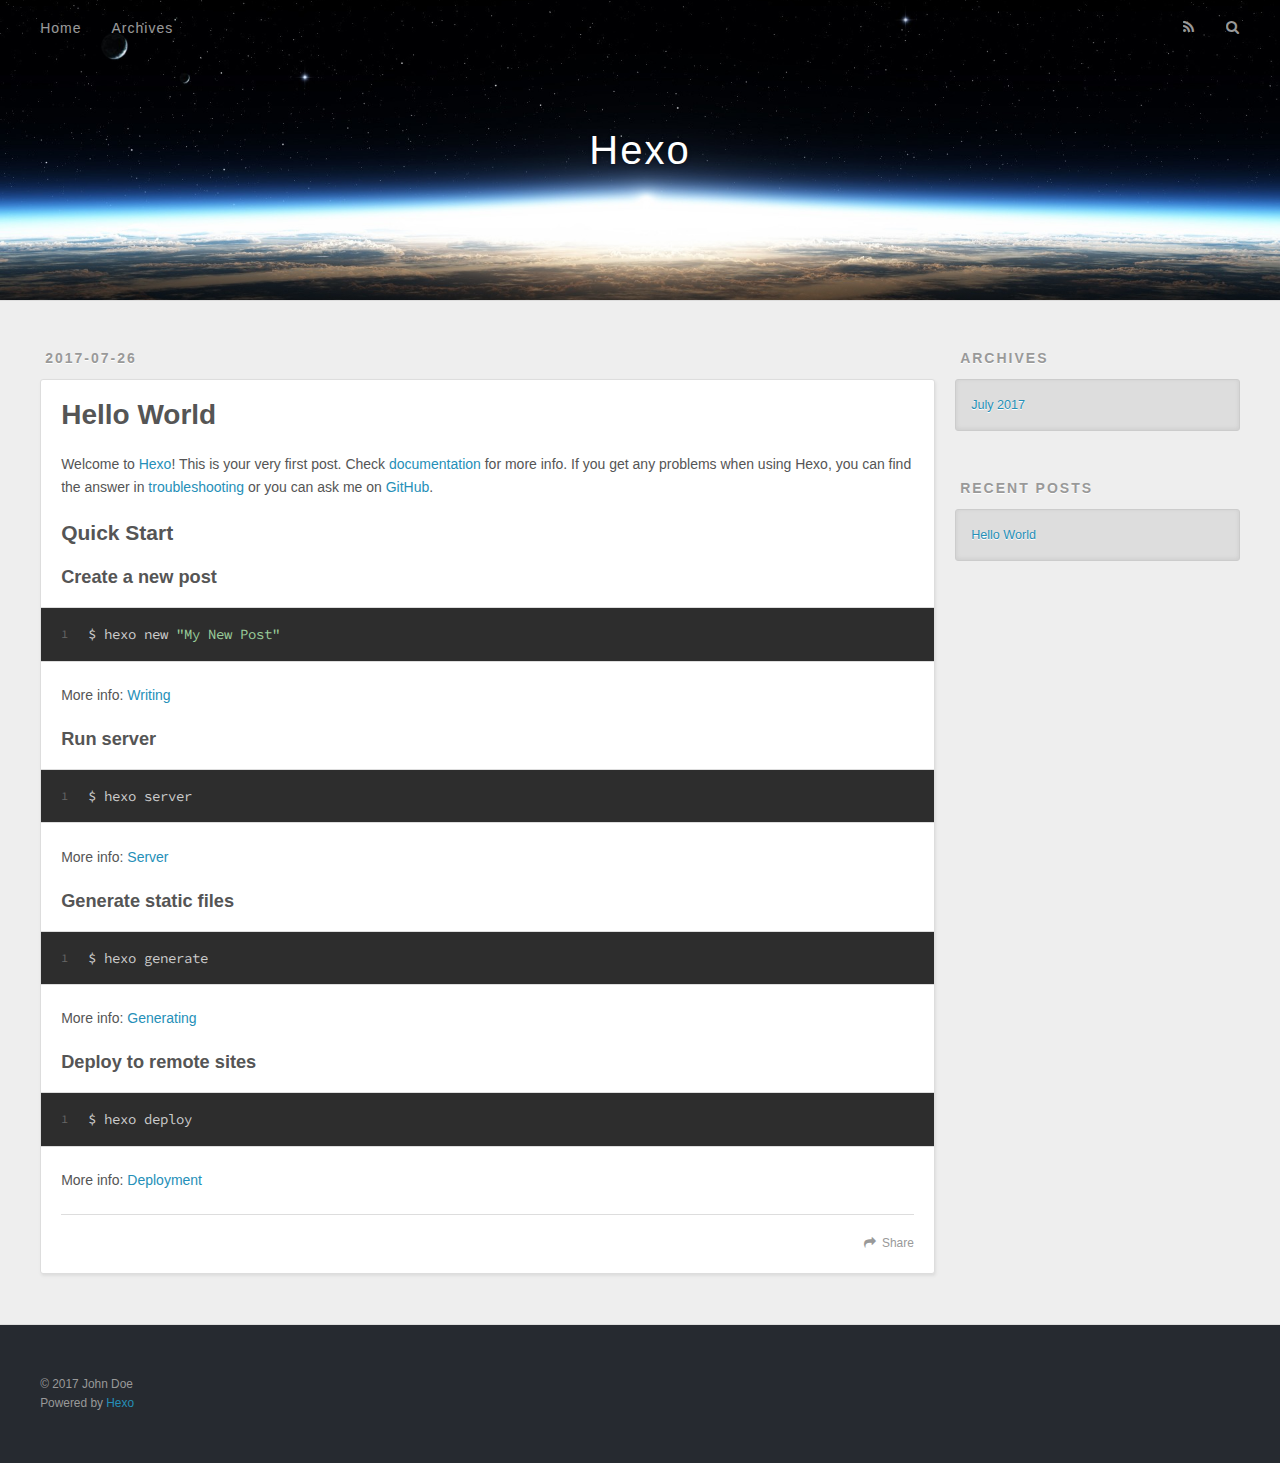
==== index.html @ 29cfa48d "Site updated: 2017-07-26 14:44:49" ====
<!DOCTYPE html>
<html>
<head>
  <meta charset="utf-8">
  
  <title>Hexo</title>
  <meta name="viewport" content="width=device-width, initial-scale=1, maximum-scale=1">
  <meta property="og:type" content="website">
<meta property="og:title" content="Hexo">
<meta property="og:url" content="http://yoursite.com/index.html">
<meta property="og:site_name" content="Hexo">
<meta name="twitter:card" content="summary">
<meta name="twitter:title" content="Hexo">
  
    <link rel="alternate" href="/atom.xml" title="Hexo" type="application/atom+xml">
  
  
    <link rel="icon" href="/favicon.png">
  
  
    <link href="//fonts.googleapis.com/css?family=Source+Code+Pro" rel="stylesheet" type="text/css">
  
  <link rel="stylesheet" href="/css/style.css">
  

</head>

<body>
  <div id="container">
    <div id="wrap">
      <header id="header">
  <div id="banner"></div>
  <div id="header-outer" class="outer">
    <div id="header-title" class="inner">
      <h1 id="logo-wrap">
        <a href="/" id="logo">Hexo</a>
      </h1>
      
    </div>
    <div id="header-inner" class="inner">
      <nav id="main-nav">
        <a id="main-nav-toggle" class="nav-icon"></a>
        
          <a class="main-nav-link" href="/">Home</a>
        
          <a class="main-nav-link" href="/archives">Archives</a>
        
      </nav>
      <nav id="sub-nav">
        
          <a id="nav-rss-link" class="nav-icon" href="/atom.xml" title="RSS Feed"></a>
        
        <a id="nav-search-btn" class="nav-icon" title="Search"></a>
      </nav>
      <div id="search-form-wrap">
        <form action="//google.com/search" method="get" accept-charset="UTF-8" class="search-form"><input type="search" name="q" class="search-form-input" placeholder="Search"><button type="submit" class="search-form-submit">&#xF002;</button><input type="hidden" name="sitesearch" value="http://yoursite.com"></form>
      </div>
    </div>
  </div>
</header>
      <div class="outer">
        <section id="main">
  
    <article id="post-hello-world" class="article article-type-post" itemscope itemprop="blogPost">
  <div class="article-meta">
    <a href="/2017/07/26/hello-world/" class="article-date">
  <time datetime="2017-07-26T06:33:35.000Z" itemprop="datePublished">2017-07-26</time>
</a>
    
  </div>
  <div class="article-inner">
    
    
      <header class="article-header">
        
  
    <h1 itemprop="name">
      <a class="article-title" href="/2017/07/26/hello-world/">Hello World</a>
    </h1>
  

      </header>
    
    <div class="article-entry" itemprop="articleBody">
      
        <p>Welcome to <a href="https://hexo.io/" target="_blank" rel="external">Hexo</a>! This is your very first post. Check <a href="https://hexo.io/docs/" target="_blank" rel="external">documentation</a> for more info. If you get any problems when using Hexo, you can find the answer in <a href="https://hexo.io/docs/troubleshooting.html" target="_blank" rel="external">troubleshooting</a> or you can ask me on <a href="https://github.com/hexojs/hexo/issues" target="_blank" rel="external">GitHub</a>.</p>
<h2 id="Quick-Start"><a href="#Quick-Start" class="headerlink" title="Quick Start"></a>Quick Start</h2><h3 id="Create-a-new-post"><a href="#Create-a-new-post" class="headerlink" title="Create a new post"></a>Create a new post</h3><figure class="highlight bash"><table><tr><td class="gutter"><pre><div class="line">1</div></pre></td><td class="code"><pre><div class="line">$ hexo new <span class="string">"My New Post"</span></div></pre></td></tr></table></figure>
<p>More info: <a href="https://hexo.io/docs/writing.html" target="_blank" rel="external">Writing</a></p>
<h3 id="Run-server"><a href="#Run-server" class="headerlink" title="Run server"></a>Run server</h3><figure class="highlight bash"><table><tr><td class="gutter"><pre><div class="line">1</div></pre></td><td class="code"><pre><div class="line">$ hexo server</div></pre></td></tr></table></figure>
<p>More info: <a href="https://hexo.io/docs/server.html" target="_blank" rel="external">Server</a></p>
<h3 id="Generate-static-files"><a href="#Generate-static-files" class="headerlink" title="Generate static files"></a>Generate static files</h3><figure class="highlight bash"><table><tr><td class="gutter"><pre><div class="line">1</div></pre></td><td class="code"><pre><div class="line">$ hexo generate</div></pre></td></tr></table></figure>
<p>More info: <a href="https://hexo.io/docs/generating.html" target="_blank" rel="external">Generating</a></p>
<h3 id="Deploy-to-remote-sites"><a href="#Deploy-to-remote-sites" class="headerlink" title="Deploy to remote sites"></a>Deploy to remote sites</h3><figure class="highlight bash"><table><tr><td class="gutter"><pre><div class="line">1</div></pre></td><td class="code"><pre><div class="line">$ hexo deploy</div></pre></td></tr></table></figure>
<p>More info: <a href="https://hexo.io/docs/deployment.html" target="_blank" rel="external">Deployment</a></p>

      
    </div>
    <footer class="article-footer">
      <a data-url="http://yoursite.com/2017/07/26/hello-world/" data-id="cj5kmz0tf00008mxcu1rfjoma" class="article-share-link">Share</a>
      
      
    </footer>
  </div>
  
</article>


  

</section>
        
          <aside id="sidebar">
  
    

  
    

  
    
  
    
  <div class="widget-wrap">
    <h3 class="widget-title">Archives</h3>
    <div class="widget">
      <ul class="archive-list"><li class="archive-list-item"><a class="archive-list-link" href="/archives/2017/07/">July 2017</a></li></ul>
    </div>
  </div>


  
    
  <div class="widget-wrap">
    <h3 class="widget-title">Recent Posts</h3>
    <div class="widget">
      <ul>
        
          <li>
            <a href="/2017/07/26/hello-world/">Hello World</a>
          </li>
        
      </ul>
    </div>
  </div>

  
</aside>
        
      </div>
      <footer id="footer">
  
  <div class="outer">
    <div id="footer-info" class="inner">
      &copy; 2017 John Doe<br>
      Powered by <a href="http://hexo.io/" target="_blank">Hexo</a>
    </div>
  </div>
</footer>
    </div>
    <nav id="mobile-nav">
  
    <a href="/" class="mobile-nav-link">Home</a>
  
    <a href="/archives" class="mobile-nav-link">Archives</a>
  
</nav>
    

<script src="//ajax.googleapis.com/ajax/libs/jquery/2.0.3/jquery.min.js"></script>


  <link rel="stylesheet" href="/fancybox/jquery.fancybox.css">
  <script src="/fancybox/jquery.fancybox.pack.js"></script>


<script src="/js/script.js"></script>

  </div>
</body>
</html>
---- css/style.css ----
body {
  width: 100%;
}
body:before,
body:after {
  content: "";
  display: table;
}
body:after {
  clear: both;
}
html,
body,
div,
span,
applet,
object,
iframe,
h1,
h2,
h3,
h4,
h5,
h6,
p,
blockquote,
pre,
a,
abbr,
acronym,
address,
big,
cite,
code,
del,
dfn,
em,
img,
ins,
kbd,
q,
s,
samp,
small,
strike,
strong,
sub,
sup,
tt,
var,
dl,
dt,
dd,
ol,
ul,
li,
fieldset,
form,
label,
legend,
table,
caption,
tbody,
tfoot,
thead,
tr,
th,
td {
  margin: 0;
  padding: 0;
  border: 0;
  outline: 0;
  font-weight: inherit;
  font-style: inherit;
  font-family: inherit;
  font-size: 100%;
  vertical-align: baseline;
}
body {
  line-height: 1;
  color: #000;
  background: #fff;
}
ol,
ul {
  list-style: none;
}
table {
  border-collapse: separate;
  border-spacing: 0;
  vertical-align: middle;
}
caption,
th,
td {
  text-align: left;
  font-weight: normal;
  vertical-align: middle;
}
a img {
  border: none;
}
input,
button {
  margin: 0;
  padding: 0;
}
input::-moz-focus-inner,
button::-moz-focus-inner {
  border: 0;
  padding: 0;
}
@font-face {
  font-family: FontAwesome;
  font-style: normal;
  font-weight: normal;
  src: url("fonts/fontawesome-webfont.eot?v=#4.0.3");
  src: url("fonts/fontawesome-webfont.eot?#iefix&v=#4.0.3") format("embedded-opentype"), url("fonts/fontawesome-webfont.woff?v=#4.0.3") format("woff"), url("fonts/fontawesome-webfont.ttf?v=#4.0.3") format("truetype"), url("fonts/fontawesome-webfont.svg#fontawesomeregular?v=#4.0.3") format("svg");
}
html,
body,
#container {
  height: 100%;
}
body {
  background: #eee;
  font: 14px "Helvetica Neue", Helvetica, Arial, sans-serif;
  -webkit-text-size-adjust: 100%;
}
.outer {
  max-width: 1220px;
  margin: 0 auto;
  padding: 0 20px;
}
.outer:before,
.outer:after {
  content: "";
  display: table;
}
.outer:after {
  clear: both;
}
.inner {
  display: inline;
  float: left;
  width: 98.33333333333333%;
  margin: 0 0.833333333333333%;
}
.left,
.alignleft {
  float: left;
}
.right,
.alignright {
  float: right;
}
.clear {
  clear: both;
}
#container {
  position: relative;
}
.mobile-nav-on {
  overflow: hidden;
}
#wrap {
  height: 100%;
  width: 100%;
  position: absolute;
  top: 0;
  left: 0;
  -webkit-transition: 0.2s ease-out;
  -moz-transition: 0.2s ease-out;
  -ms-transition: 0.2s ease-out;
  transition: 0.2s ease-out;
  z-index: 1;
  background: #eee;
}
.mobile-nav-on #wrap {
  left: 280px;
}
@media screen and (min-width: 768px) {
  #main {
    display: inline;
    float: left;
    width: 73.33333333333333%;
    margin: 0 0.833333333333333%;
  }
}
.article-date,
.article-category-link,
.archive-year,
.widget-title {
  text-decoration: none;
  text-transform: uppercase;
  letter-spacing: 2px;
  color: #999;
  margin-bottom: 1em;
  margin-left: 5px;
  line-height: 1em;
  text-shadow: 0 1px #fff;
  font-weight: bold;
}
.article-inner,
.archive-article-inner {
  background: #fff;
  -webkit-box-shadow: 1px 2px 3px #ddd;
  box-shadow: 1px 2px 3px #ddd;
  border: 1px solid #ddd;
  border-radius: 3px;
}
.article-entry h1,
.widget h1 {
  font-size: 2em;
}
.article-entry h2,
.widget h2 {
  font-size: 1.5em;
}
.article-entry h3,
.widget h3 {
  font-size: 1.3em;
}
.article-entry h4,
.widget h4 {
  font-size: 1.2em;
}
.article-entry h5,
.widget h5 {
  font-size: 1em;
}
.article-entry h6,
.widget h6 {
  font-size: 1em;
  color: #999;
}
.article-entry hr,
.widget hr {
  border: 1px dashed #ddd;
}
.article-entry strong,
.widget strong {
  font-weight: bold;
}
.article-entry em,
.widget em,
.article-entry cite,
.widget cite {
  font-style: italic;
}
.article-entry sup,
.widget sup,
.article-entry sub,
.widget sub {
  font-size: 0.75em;
  line-height: 0;
  position: relative;
  vertical-align: baseline;
}
.article-entry sup,
.widget sup {
  top: -0.5em;
}
.article-entry sub,
.widget sub {
  bottom: -0.2em;
}
.article-entry small,
.widget small {
  font-size: 0.85em;
}
.article-entry acronym,
.widget acronym,
.article-entry abbr,
.widget abbr {
  border-bottom: 1px dotted;
}
.article-entry ul,
.widget ul,
.article-entry ol,
.widget ol,
.article-entry dl,
.widget dl {
  margin: 0 20px;
  line-height: 1.6em;
}
.article-entry ul ul,
.widget ul ul,
.article-entry ol ul,
.widget ol ul,
.article-entry ul ol,
.widget ul ol,
.article-entry ol ol,
.widget ol ol {
  margin-top: 0;
  margin-bottom: 0;
}
.article-entry ul,
.widget ul {
  list-style: disc;
}
.article-entry ol,
.widget ol {
  list-style: decimal;
}
.article-entry dt,
.widget dt {
  font-weight: bold;
}
#header {
  height: 300px;
  position: relative;
  border-bottom: 1px solid #ddd;
}
#header:before,
#header:after {
  content: "";
  position: absolute;
  left: 0;
  right: 0;
  height: 40px;
}
#header:before {
  top: 0;
  background: -webkit-linear-gradient(rgba(0,0,0,0.2), transparent);
  background: -moz-linear-gradient(rgba(0,0,0,0.2), transparent);
  background: -ms-linear-gradient(rgba(0,0,0,0.2), transparent);
  background: linear-gradient(rgba(0,0,0,0.2), transparent);
}
#header:after {
  bottom: 0;
  background: -webkit-linear-gradient(transparent, rgba(0,0,0,0.2));
  background: -moz-linear-gradient(transparent, rgba(0,0,0,0.2));
  background: -ms-linear-gradient(transparent, rgba(0,0,0,0.2));
  background: linear-gradient(transparent, rgba(0,0,0,0.2));
}
#header-outer {
  height: 100%;
  position: relative;
}
#header-inner {
  position: relative;
  overflow: hidden;
}
#banner {
  position: absolute;
  top: 0;
  left: 0;
  width: 100%;
  height: 100%;
  background: url("images/banner.jpg") center #000;
  -webkit-background-size: cover;
  -moz-background-size: cover;
  background-size: cover;
  z-index: -1;
}
#header-title {
  text-align: center;
  height: 40px;
  position: absolute;
  top: 50%;
  left: 0;
  margin-top: -20px;
}
#logo,
#subtitle {
  text-decoration: none;
  color: #fff;
  font-weight: 300;
  text-shadow: 0 1px 4px rgba(0,0,0,0.3);
}
#logo {
  font-size: 40px;
  line-height: 40px;
  letter-spacing: 2px;
}
#subtitle {
  font-size: 16px;
  line-height: 16px;
  letter-spacing: 1px;
}
#subtitle-wrap {
  margin-top: 16px;
}
#main-nav {
  float: left;
  margin-left: -15px;
}
.nav-icon,
.main-nav-link {
  float: left;
  color: #fff;
  opacity: 0.6;
  text-decoration: none;
  text-shadow: 0 1px rgba(0,0,0,0.2);
  -webkit-transition: opacity 0.2s;
  -moz-transition: opacity 0.2s;
  -ms-transition: opacity 0.2s;
  transition: opacity 0.2s;
  display: block;
  padding: 20px 15px;
}
.nav-icon:hover,
.main-nav-link:hover {
  opacity: 1;
}
.nav-icon {
  font-family: FontAwesome;
  text-align: center;
  font-size: 14px;
  width: 14px;
  height: 14px;
  padding: 20px 15px;
  position: relative;
  cursor: pointer;
}
.main-nav-link {
  font-weight: 300;
  letter-spacing: 1px;
}
@media screen and (max-width: 479px) {
  .main-nav-link {
    display: none;
  }
}
#main-nav-toggle {
  display: none;
}
#main-nav-toggle:before {
  content: "\f0c9";
}
@media screen and (max-width: 479px) {
  #main-nav-toggle {
    display: block;
  }
}
#sub-nav {
  float: right;
  margin-right: -15px;
}
#nav-rss-link:before {
  content: "\f09e";
}
#nav-search-btn:before {
  content: "\f002";
}
#search-form-wrap {
  position: absolute;
  top: 15px;
  width: 150px;
  height: 30px;
  right: -150px;
  opacity: 0;
  -webkit-transition: 0.2s ease-out;
  -moz-transition: 0.2s ease-out;
  -ms-transition: 0.2s ease-out;
  transition: 0.2s ease-out;
}
#search-form-wrap.on {
  opacity: 1;
  right: 0;
}
@media screen and (max-width: 479px) {
  #search-form-wrap {
    width: 100%;
    right: -100%;
  }
}
.search-form {
  position: absolute;
  top: 0;
  left: 0;
  right: 0;
  background: #fff;
  padding: 5px 15px;
  border-radius: 15px;
  -webkit-box-shadow: 0 0 10px rgba(0,0,0,0.3);
  box-shadow: 0 0 10px rgba(0,0,0,0.3);
}
.search-form-input {
  border: none;
  background: none;
  color: #555;
  width: 100%;
  font: 13px "Helvetica Neue", Helvetica, Arial, sans-serif;
  outline: none;
}
.search-form-input::-webkit-search-results-decoration,
.search-form-input::-webkit-search-cancel-button {
  -webkit-appearance: none;
}
.search-form-submit {
  position: absolute;
  top: 50%;
  right: 10px;
  margin-top: -7px;
  font: 13px FontAwesome;
  border: none;
  background: none;
  color: #bbb;
  cursor: pointer;
}
.search-form-submit:hover,
.search-form-submit:focus {
  color: #777;
}
.article {
  margin: 50px 0;
}
.article-inner {
  overflow: hidden;
}
.article-meta:before,
.article-meta:after {
  content: "";
  display: table;
}
.article-meta:after {
  clear: both;
}
.article-date {
  float: left;
}
.article-category {
  float: left;
  line-height: 1em;
  color: #ccc;
  text-shadow: 0 1px #fff;
  margin-left: 8px;
}
.article-category:before {
  content: "\2022";
}
.article-category-link {
  margin: 0 12px 1em;
}
.article-header {
  padding: 20px 20px 0;
}
.article-title {
  text-decoration: none;
  font-size: 2em;
  font-weight: bold;
  color: #555;
  line-height: 1.1em;
  -webkit-transition: color 0.2s;
  -moz-transition: color 0.2s;
  -ms-transition: color 0.2s;
  transition: color 0.2s;
}
a.article-title:hover {
  color: #258fb8;
}
.article-entry {
  color: #555;
  padding: 0 20px;
}
.article-entry:before,
.article-entry:after {
  content: "";
  display: table;
}
.article-entry:after {
  clear: both;
}
.article-entry p,
.article-entry table {
  line-height: 1.6em;
  margin: 1.6em 0;
}
.article-entry h1,
.article-entry h2,
.article-entry h3,
.article-entry h4,
.article-entry h5,
.article-entry h6 {
  font-weight: bold;
}
.article-entry h1,
.article-entry h2,
.article-entry h3,
.article-entry h4,
.article-entry h5,
.article-entry h6 {
  line-height: 1.1em;
  margin: 1.1em 0;
}
.article-entry a {
  color: #258fb8;
  text-decoration: none;
}
.article-entry a:hover {
  text-decoration: underline;
}
.article-entry ul,
.article-entry ol,
.article-entry dl {
  margin-top: 1.6em;
  margin-bottom: 1.6em;
}
.article-entry img,
.article-entry video {
  max-width: 100%;
  height: auto;
  display: block;
  margin: auto;
}
.article-entry iframe {
  border: none;
}
.article-entry table {
  width: 100%;
  border-collapse: collapse;
  border-spacing: 0;
}
.article-entry th {
  font-weight: bold;
  border-bottom: 3px solid #ddd;
  padding-bottom: 0.5em;
}
.article-entry td {
  border-bottom: 1px solid #ddd;
  padding: 10px 0;
}
.article-entry blockquote {
  font-family: Georgia, "Times New Roman", serif;
  font-size: 1.4em;
  margin: 1.6em 20px;
  text-align: center;
}
.article-entry blockquote footer {
  font-size: 14px;
  margin: 1.6em 0;
  font-family: "Helvetica Neue", Helvetica, Arial, sans-serif;
}
.article-entry blockquote footer cite:before {
  content: "—";
  padding: 0 0.5em;
}
.article-entry .pullquote {
  text-align: left;
  width: 45%;
  margin: 0;
}
.article-entry .pullquote.left {
  margin-left: 0.5em;
  margin-right: 1em;
}
.article-entry .pullquote.right {
  margin-right: 0.5em;
  margin-left: 1em;
}
.article-entry .caption {
  color: #999;
  display: block;
  font-size: 0.9em;
  margin-top: 0.5em;
  position: relative;
  text-align: center;
}
.article-entry .video-container {
  position: relative;
  padding-top: 56.25%;
  height: 0;
  overflow: hidden;
}
.article-entry .video-container iframe,
.article-entry .video-container object,
.article-entry .video-container embed {
  position: absolute;
  top: 0;
  left: 0;
  width: 100%;
  height: 100%;
  margin-top: 0;
}
.article-more-link a {
  display: inline-block;
  line-height: 1em;
  padding: 6px 15px;
  border-radius: 15px;
  background: #eee;
  color: #999;
  text-shadow: 0 1px #fff;
  text-decoration: none;
}
.article-more-link a:hover {
  background: #258fb8;
  color: #fff;
  text-decoration: none;
  text-shadow: 0 1px #1e7293;
}
.article-footer {
  font-size: 0.85em;
  line-height: 1.6em;
  border-top: 1px solid #ddd;
  padding-top: 1.6em;
  margin: 0 20px 20px;
}
.article-footer:before,
.article-footer:after {
  content: "";
  display: table;
}
.article-footer:after {
  clear: both;
}
.article-footer a {
  color: #999;
  text-decoration: none;
}
.article-footer a:hover {
  color: #555;
}
.article-tag-list-item {
  float: left;
  margin-right: 10px;
}
.article-tag-list-link:before {
  content: "#";
}
.article-comment-link {
  float: right;
}
.article-comment-link:before {
  content: "\f075";
  font-family: FontAwesome;
  padding-right: 8px;
}
.article-share-link {
  cursor: pointer;
  float: right;
  margin-left: 20px;
}
.article-share-link:before {
  content: "\f064";
  font-family: FontAwesome;
  padding-right: 6px;
}
#article-nav {
  position: relative;
}
#article-nav:before,
#article-nav:after {
  content: "";
  display: table;
}
#article-nav:after {
  clear: both;
}
@media screen and (min-width: 768px) {
  #article-nav {
    margin: 50px 0;
  }
  #article-nav:before {
    width: 8px;
    height: 8px;
    position: absolute;
    top: 50%;
    left: 50%;
    margin-top: -4px;
    margin-left: -4px;
    content: "";
    border-radius: 50%;
    background: #ddd;
    -webkit-box-shadow: 0 1px 2px #fff;
    box-shadow: 0 1px 2px #fff;
  }
}
.article-nav-link-wrap {
  text-decoration: none;
  text-shadow: 0 1px #fff;
  color: #999;
  -webkit-box-sizing: border-box;
  -moz-box-sizing: border-box;
  box-sizing: border-box;
  margin-top: 50px;
  text-align: center;
  display: block;
}
.article-nav-link-wrap:hover {
  color: #555;
}
@media screen and (min-width: 768px) {
  .article-nav-link-wrap {
    width: 50%;
    margin-top: 0;
  }
}
@media screen and (min-width: 768px) {
  #article-nav-newer {
    float: left;
    text-align: right;
    padding-right: 20px;
  }
}
@media screen and (min-width: 768px) {
  #article-nav-older {
    float: right;
    text-align: left;
    padding-left: 20px;
  }
}
.article-nav-caption {
  text-transform: uppercase;
  letter-spacing: 2px;
  color: #ddd;
  line-height: 1em;
  font-weight: bold;
}
#article-nav-newer .article-nav-caption {
  margin-right: -2px;
}
.article-nav-title {
  font-size: 0.85em;
  line-height: 1.6em;
  margin-top: 0.5em;
}
.article-share-box {
  position: absolute;
  display: none;
  background: #fff;
  -webkit-box-shadow: 1px 2px 10px rgba(0,0,0,0.2);
  box-shadow: 1px 2px 10px rgba(0,0,0,0.2);
  border-radius: 3px;
  margin-left: -145px;
  overflow: hidden;
  z-index: 1;
}
.article-share-box.on {
  display: block;
}
.article-share-input {
  width: 100%;
  background: none;
  -webkit-box-sizing: border-box;
  -moz-box-sizing: border-box;
  box-sizing: border-box;
  font: 14px "Helvetica Neue", Helvetica, Arial, sans-serif;
  padding: 0 15px;
  color: #555;
  outline: none;
  border: 1px solid #ddd;
  border-radius: 3px 3px 0 0;
  height: 36px;
  line-height: 36px;
}
.article-share-links {
  background: #eee;
}
.article-share-links:before,
.article-share-links:after {
  content: "";
  display: table;
}
.article-share-links:after {
  clear: both;
}
.article-share-twitter,
.article-share-facebook,
.article-share-pinterest,
.article-share-google {
  width: 50px;
  height: 36px;
  display: block;
  float: left;
  position: relative;
  color: #999;
  text-shadow: 0 1px #fff;
}
.article-share-twitter:before,
.article-share-facebook:before,
.article-share-pinterest:before,
.article-share-google:before {
  font-size: 20px;
  font-family: FontAwesome;
  width: 20px;
  height: 20px;
  position: absolute;
  top: 50%;
  left: 50%;
  margin-top: -10px;
  margin-left: -10px;
  text-align: center;
}
.article-share-twitter:hover,
.article-share-facebook:hover,
.article-share-pinterest:hover,
.article-share-google:hover {
  color: #fff;
}
.article-share-twitter:before {
  content: "\f099";
}
.article-share-twitter:hover {
  background: #00aced;
  text-shadow: 0 1px #008abe;
}
.article-share-facebook:before {
  content: "\f09a";
}
.article-share-facebook:hover {
  background: #3b5998;
  text-shadow: 0 1px #2f477a;
}
.article-share-pinterest:before {
  content: "\f0d2";
}
.article-share-pinterest:hover {
  background: #cb2027;
  text-shadow: 0 1px #a21a1f;
}
.article-share-google:before {
  content: "\f0d5";
}
.article-share-google:hover {
  background: #dd4b39;
  text-shadow: 0 1px #be3221;
}
.article-gallery {
  background: #000;
  position: relative;
}
.article-gallery-photos {
  position: relative;
  overflow: hidden;
}
.article-gallery-img {
  display: none;
  max-width: 100%;
}
.article-gallery-img:first-child {
  display: block;
}
.article-gallery-img.loaded {
  position: absolute;
  display: block;
}
.article-gallery-img img {
  display: block;
  max-width: 100%;
  margin: 0 auto;
}
#comments {
  background: #fff;
  -webkit-box-shadow: 1px 2px 3px #ddd;
  box-shadow: 1px 2px 3px #ddd;
  padding: 20px;
  border: 1px solid #ddd;
  border-radius: 3px;
  margin: 50px 0;
}
#comments a {
  color: #258fb8;
}
.archives-wrap {
  margin: 50px 0;
}
.archives:before,
.archives:after {
  content: "";
  display: table;
}
.archives:after {
  clear: both;
}
.archive-year-wrap {
  margin-bottom: 1em;
}
.archives {
  -webkit-column-gap: 10px;
  -moz-column-gap: 10px;
  column-gap: 10px;
}
@media screen and (min-width: 480px) and (max-width: 767px) {
  .archives {
    -webkit-column-count: 2;
    -moz-column-count: 2;
    column-count: 2;
  }
}
@media screen and (min-width: 768px) {
  .archives {
    -webkit-column-count: 3;
    -moz-column-count: 3;
    column-count: 3;
  }
}
.archive-article {
  -webkit-column-break-inside: avoid;
  page-break-inside: avoid;
  overflow: hidden;
  break-inside: avoid-column;
}
.archive-article-inner {
  padding: 10px;
  margin-bottom: 15px;
}
.archive-article-title {
  text-decoration: none;
  font-weight: bold;
  color: #555;
  -webkit-transition: color 0.2s;
  -moz-transition: color 0.2s;
  -ms-transition: color 0.2s;
  transition: color 0.2s;
  line-height: 1.6em;
}
.archive-article-title:hover {
  color: #258fb8;
}
.archive-article-footer {
  margin-top: 1em;
}
.archive-article-date {
  color: #999;
  text-decoration: none;
  font-size: 0.85em;
  line-height: 1em;
  margin-bottom: 0.5em;
  display: block;
}
#page-nav {
  margin: 50px auto;
  background: #fff;
  -webkit-box-shadow: 1px 2px 3px #ddd;
  box-shadow: 1px 2px 3px #ddd;
  border: 1px solid #ddd;
  border-radius: 3px;
  text-align: center;
  color: #999;
  overflow: hidden;
}
#page-nav:before,
#page-nav:after {
  content: "";
  display: table;
}
#page-nav:after {
  clear: both;
}
#page-nav a,
#page-nav span {
  padding: 10px 20px;
  line-height: 1;
  height: 2ex;
}
#page-nav a {
  color: #999;
  text-decoration: none;
}
#page-nav a:hover {
  background: #999;
  color: #fff;
}
#page-nav .prev {
  float: left;
}
#page-nav .next {
  float: right;
}
#page-nav .page-number {
  display: inline-block;
}
@media screen and (max-width: 479px) {
  #page-nav .page-number {
    display: none;
  }
}
#page-nav .current {
  color: #555;
  font-weight: bold;
}
#page-nav .space {
  color: #ddd;
}
#footer {
  background: #262a30;
  padding: 50px 0;
  border-top: 1px solid #ddd;
  color: #999;
}
#footer a {
  color: #258fb8;
  text-decoration: none;
}
#footer a:hover {
  text-decoration: underline;
}
#footer-info {
  line-height: 1.6em;
  font-size: 0.85em;
}
.article-entry pre,
.article-entry .highlight {
  background: #2d2d2d;
  margin: 0 -20px;
  padding: 15px 20px;
  border-style: solid;
  border-color: #ddd;
  border-width: 1px 0;
  overflow: auto;
  color: #ccc;
  line-height: 22.400000000000002px;
}
.article-entry .highlight .gutter pre,
.article-entry .gist .gist-file .gist-data .line-numbers {
  color: #666;
  font-size: 0.85em;
}
.article-entry pre,
.article-entry code {
  font-family: "Source Code Pro", Consolas, Monaco, Menlo, Consolas, monospace;
}
.article-entry code {
  background: #eee;
  text-shadow: 0 1px #fff;
  padding: 0 0.3em;
}
.article-entry pre code {
  background: none;
  text-shadow: none;
  padding: 0;
}
.article-entry .highlight pre {
  border: none;
  margin: 0;
  padding: 0;
}
.article-entry .highlight table {
  margin: 0;
  width: auto;
}
.article-entry .highlight td {
  border: none;
  padding: 0;
}
.article-entry .highlight figcaption {
  font-size: 0.85em;
  color: #999;
  line-height: 1em;
  margin-bottom: 1em;
}
.article-entry .highlight figcaption:before,
.article-entry .highlight figcaption:after {
  content: "";
  display: table;
}
.article-entry .highlight figcaption:after {
  clear: both;
}
.article-entry .highlight figcaption a {
  float: right;
}
.article-entry .highlight .gutter pre {
  text-align: right;
  padding-right: 20px;
}
.article-entry .highlight .line {
  height: 22.400000000000002px;
}
.article-entry .highlight .line.marked {
  background: #515151;
}
.article-entry .gist {
  margin: 0 -20px;
  border-style: solid;
  border-color: #ddd;
  border-width: 1px 0;
  background: #2d2d2d;
  padding: 15px 20px 15px 0;
}
.article-entry .gist .gist-file {
  border: none;
  font-family: "Source Code Pro", Consolas, Monaco, Menlo, Consolas, monospace;
  margin: 0;
}
.article-entry .gist .gist-file .gist-data {
  background: none;
  border: none;
}
.article-entry .gist .gist-file .gist-data .line-numbers {
  background: none;
  border: none;
  padding: 0 20px 0 0;
}
.article-entry .gist .gist-file .gist-data .line-data {
  padding: 0 !important;
}
.article-entry .gist .gist-file .highlight {
  margin: 0;
  padding: 0;
  border: none;
}
.article-entry .gist .gist-file .gist-meta {
  background: #2d2d2d;
  color: #999;
  font: 0.85em "Helvetica Neue", Helvetica, Arial, sans-serif;
  text-shadow: 0 0;
  padding: 0;
  margin-top: 1em;
  margin-left: 20px;
}
.article-entry .gist .gist-file .gist-meta a {
  color: #258fb8;
  font-weight: normal;
}
.article-entry .gist .gist-file .gist-meta a:hover {
  text-decoration: underline;
}
pre .comment,
pre .title {
  color: #999;
}
pre .variable,
pre .attribute,
pre .tag,
pre .regexp,
pre .ruby .constant,
pre .xml .tag .title,
pre .xml .pi,
pre .xml .doctype,
pre .html .doctype,
pre .css .id,
pre .css .class,
pre .css .pseudo {
  color: #f2777a;
}
pre .number,
pre .preprocessor,
pre .built_in,
pre .literal,
pre .params,
pre .constant {
  color: #f99157;
}
pre .class,
pre .ruby .class .title,
pre .css .rules .attribute {
  color: #9c9;
}
pre .string,
pre .value,
pre .inheritance,
pre .header,
pre .ruby .symbol,
pre .xml .cdata {
  color: #9c9;
}
pre .css .hexcolor {
  color: #6cc;
}
pre .function,
pre .python .decorator,
pre .python .title,
pre .ruby .function .title,
pre .ruby .title .keyword,
pre .perl .sub,
pre .javascript .title,
pre .coffeescript .title {
  color: #69c;
}
pre .keyword,
pre .javascript .function {
  color: #c9c;
}
@media screen and (max-width: 479px) {
  #mobile-nav {
    position: absolute;
    top: 0;
    left: 0;
    width: 280px;
    height: 100%;
    background: #191919;
    border-right: 1px solid #fff;
  }
}
@media screen and (max-width: 479px) {
  .mobile-nav-link {
    display: block;
    color: #999;
    text-decoration: none;
    padding: 15px 20px;
    font-weight: bold;
  }
  .mobile-nav-link:hover {
    color: #fff;
  }
}
@media screen and (min-width: 768px) {
  #sidebar {
    display: inline;
    float: left;
    width: 23.333333333333332%;
    margin: 0 0.833333333333333%;
  }
}
.widget-wrap {
  margin: 50px 0;
}
.widget {
  color: #777;
  text-shadow: 0 1px #fff;
  background: #ddd;
  -webkit-box-shadow: 0 -1px 4px #ccc inset;
  box-shadow: 0 -1px 4px #ccc inset;
  border: 1px solid #ccc;
  padding: 15px;
  border-radius: 3px;
}
.widget a {
  color: #258fb8;
  text-decoration: none;
}
.widget a:hover {
  text-decoration: underline;
}
.widget ul ul,
.widget ol ul,
.widget dl ul,
.widget ul ol,
.widget ol ol,
.widget dl ol,
.widget ul dl,
.widget ol dl,
.widget dl dl {
  margin-left: 15px;
  list-style: disc;
}
.widget {
  line-height: 1.6em;
  word-wrap: break-word;
  font-size: 0.9em;
}
.widget ul,
.widget ol {
  list-style: none;
  margin: 0;
}
.widget ul ul,
.widget ol ul,
.widget ul ol,
.widget ol ol {
  margin: 0 20px;
}
.widget ul ul,
.widget ol ul {
  list-style: disc;
}
.widget ul ol,
.widget ol ol {
  list-style: decimal;
}
.category-list-count,
.tag-list-count,
.archive-list-count {
  padding-left: 5px;
  color: #999;
  font-size: 0.85em;
}
.category-list-count:before,
.tag-list-count:before,
.archive-list-count:before {
  content: "(";
}
.category-list-count:after,
.tag-list-count:after,
.archive-list-count:after {
  content: ")";
}
.tagcloud a {
  margin-right: 5px;
  display: inline-block;
}
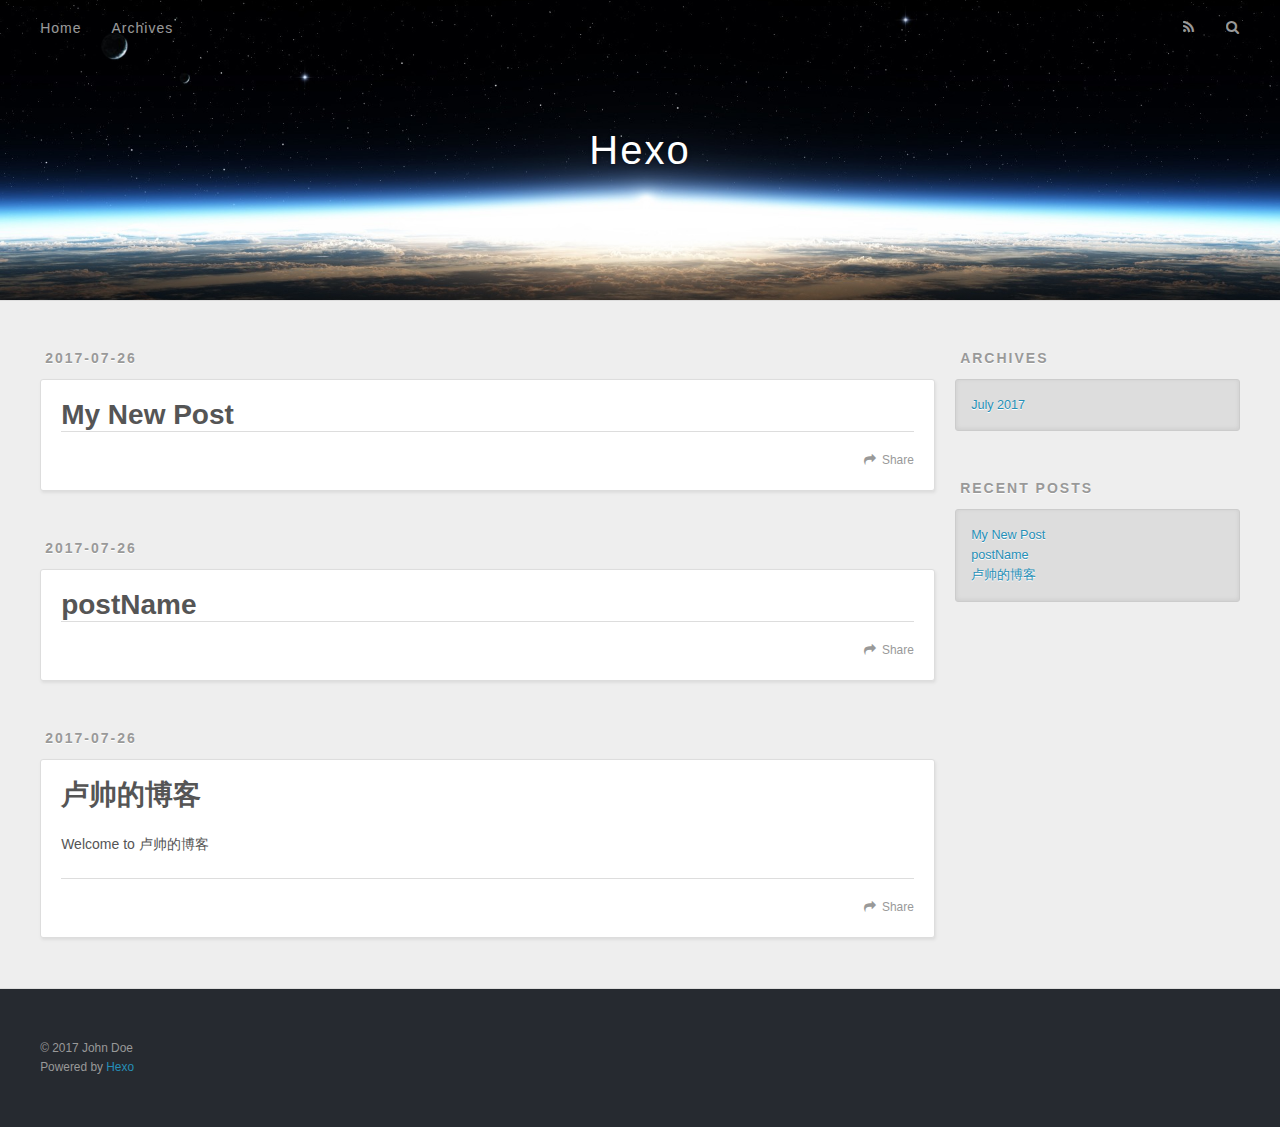
==== commit 4cd8a410: "Site updated: 2017-07-26 14:53:38" ====
--- a/index.html
+++ b/index.html
@@ -61,6 +61,78 @@
       <div class="outer">
         <section id="main">
   
+    <article id="post-My-New-Post" class="article article-type-post" itemscope itemprop="blogPost">
+  <div class="article-meta">
+    <a href="/2017/07/26/My-New-Post/" class="article-date">
+  <time datetime="2017-07-26T06:50:57.000Z" itemprop="datePublished">2017-07-26</time>
+</a>
+    
+  </div>
+  <div class="article-inner">
+    
+    
+      <header class="article-header">
+        
+  
+    <h1 itemprop="name">
+      <a class="article-title" href="/2017/07/26/My-New-Post/">My New Post</a>
+    </h1>
+  
+
+      </header>
+    
+    <div class="article-entry" itemprop="articleBody">
+      
+        
+      
+    </div>
+    <footer class="article-footer">
+      <a data-url="http://yoursite.com/2017/07/26/My-New-Post/" data-id="cj5knlzl30001ebxcvkbcau22" class="article-share-link">Share</a>
+      
+      
+    </footer>
+  </div>
+  
+</article>
+
+
+  
+    <article id="post-postName" class="article article-type-post" itemscope itemprop="blogPost">
+  <div class="article-meta">
+    <a href="/2017/07/26/postName/" class="article-date">
+  <time datetime="2017-07-26T06:49:59.000Z" itemprop="datePublished">2017-07-26</time>
+</a>
+    
+  </div>
+  <div class="article-inner">
+    
+    
+      <header class="article-header">
+        
+  
+    <h1 itemprop="name">
+      <a class="article-title" href="/2017/07/26/postName/">postName</a>
+    </h1>
+  
+
+      </header>
+    
+    <div class="article-entry" itemprop="articleBody">
+      
+        
+      
+    </div>
+    <footer class="article-footer">
+      <a data-url="http://yoursite.com/2017/07/26/postName/" data-id="cj5knlzl70002ebxcpiclyc1y" class="article-share-link">Share</a>
+      
+      
+    </footer>
+  </div>
+  
+</article>
+
+
+  
     <article id="post-hello-world" class="article article-type-post" itemscope itemprop="blogPost">
   <div class="article-meta">
     <a href="/2017/07/26/hello-world/" class="article-date">
@@ -75,7 +147,7 @@
         
   
     <h1 itemprop="name">
-      <a class="article-title" href="/2017/07/26/hello-world/">Hello World</a>
+      <a class="article-title" href="/2017/07/26/hello-world/">卢帅的博客</a>
     </h1>
   
 
@@ -83,20 +155,12 @@
     
     <div class="article-entry" itemprop="articleBody">
       
-        <p>Welcome to <a href="https://hexo.io/" target="_blank" rel="external">Hexo</a>! This is your very first post. Check <a href="https://hexo.io/docs/" target="_blank" rel="external">documentation</a> for more info. If you get any problems when using Hexo, you can find the answer in <a href="https://hexo.io/docs/troubleshooting.html" target="_blank" rel="external">troubleshooting</a> or you can ask me on <a href="https://github.com/hexojs/hexo/issues" target="_blank" rel="external">GitHub</a>.</p>
-<h2 id="Quick-Start"><a href="#Quick-Start" class="headerlink" title="Quick Start"></a>Quick Start</h2><h3 id="Create-a-new-post"><a href="#Create-a-new-post" class="headerlink" title="Create a new post"></a>Create a new post</h3><figure class="highlight bash"><table><tr><td class="gutter"><pre><div class="line">1</div></pre></td><td class="code"><pre><div class="line">$ hexo new <span class="string">"My New Post"</span></div></pre></td></tr></table></figure>
-<p>More info: <a href="https://hexo.io/docs/writing.html" target="_blank" rel="external">Writing</a></p>
-<h3 id="Run-server"><a href="#Run-server" class="headerlink" title="Run server"></a>Run server</h3><figure class="highlight bash"><table><tr><td class="gutter"><pre><div class="line">1</div></pre></td><td class="code"><pre><div class="line">$ hexo server</div></pre></td></tr></table></figure>
-<p>More info: <a href="https://hexo.io/docs/server.html" target="_blank" rel="external">Server</a></p>
-<h3 id="Generate-static-files"><a href="#Generate-static-files" class="headerlink" title="Generate static files"></a>Generate static files</h3><figure class="highlight bash"><table><tr><td class="gutter"><pre><div class="line">1</div></pre></td><td class="code"><pre><div class="line">$ hexo generate</div></pre></td></tr></table></figure>
-<p>More info: <a href="https://hexo.io/docs/generating.html" target="_blank" rel="external">Generating</a></p>
-<h3 id="Deploy-to-remote-sites"><a href="#Deploy-to-remote-sites" class="headerlink" title="Deploy to remote sites"></a>Deploy to remote sites</h3><figure class="highlight bash"><table><tr><td class="gutter"><pre><div class="line">1</div></pre></td><td class="code"><pre><div class="line">$ hexo deploy</div></pre></td></tr></table></figure>
-<p>More info: <a href="https://hexo.io/docs/deployment.html" target="_blank" rel="external">Deployment</a></p>
+        <p>Welcome to 卢帅的博客</p>
 
       
     </div>
     <footer class="article-footer">
-      <a data-url="http://yoursite.com/2017/07/26/hello-world/" data-id="cj5kmz0tf00008mxcu1rfjoma" class="article-share-link">Share</a>
+      <a data-url="http://yoursite.com/2017/07/26/hello-world/" data-id="cj5knlzkw0000ebxc23suvz6h" class="article-share-link">Share</a>
       
       
     </footer>
@@ -136,7 +200,15 @@
       <ul>
         
           <li>
-            <a href="/2017/07/26/hello-world/">Hello World</a>
+            <a href="/2017/07/26/My-New-Post/">My New Post</a>
+          </li>
+        
+          <li>
+            <a href="/2017/07/26/postName/">postName</a>
+          </li>
+        
+          <li>
+            <a href="/2017/07/26/hello-world/">卢帅的博客</a>
           </li>
         
       </ul>
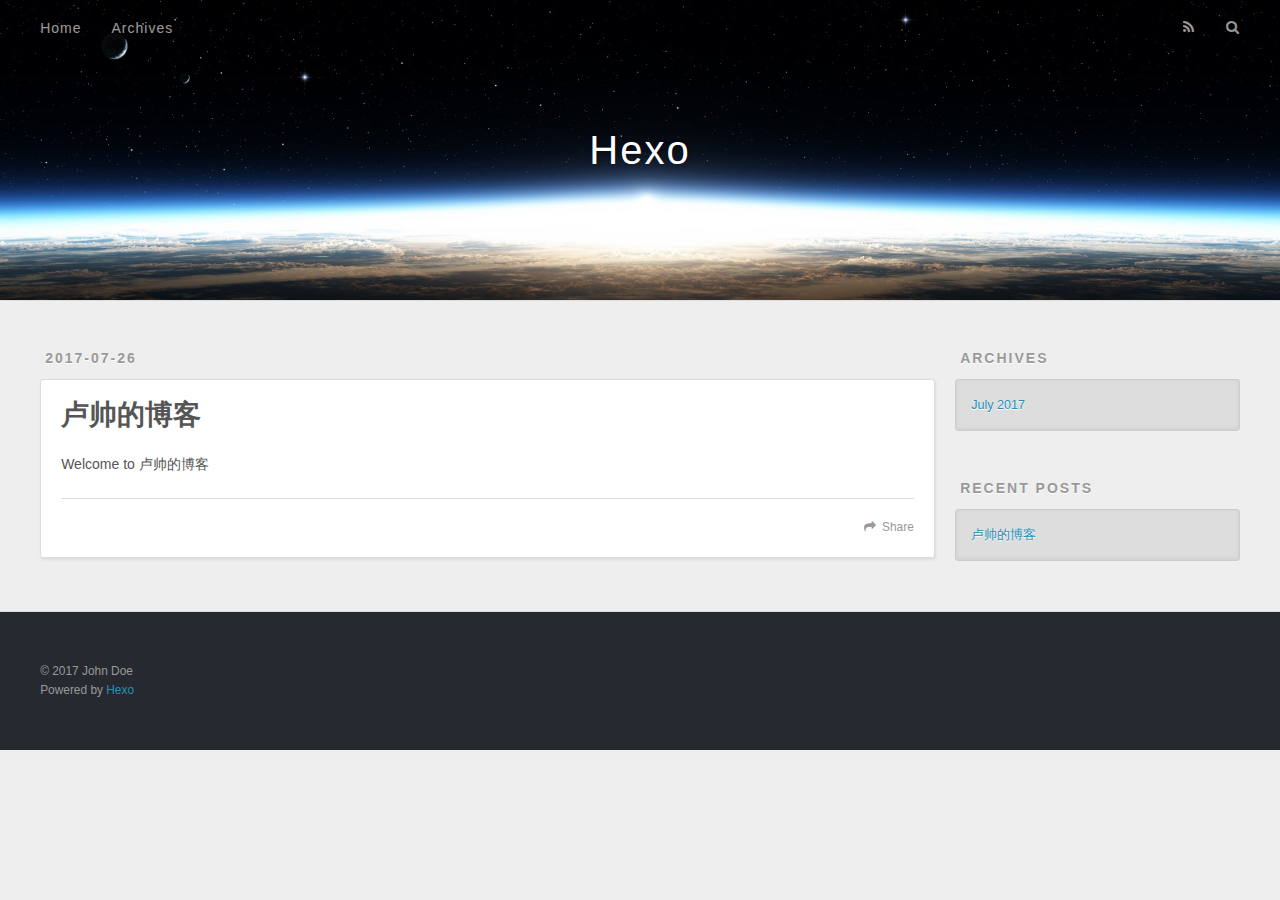
==== commit 4267daa3: "Site updated: 2017-07-26 14:58:29" ====
--- a/index.html
+++ b/index.html
@@ -61,78 +61,6 @@
       <div class="outer">
         <section id="main">
   
-    <article id="post-My-New-Post" class="article article-type-post" itemscope itemprop="blogPost">
-  <div class="article-meta">
-    <a href="/2017/07/26/My-New-Post/" class="article-date">
-  <time datetime="2017-07-26T06:50:57.000Z" itemprop="datePublished">2017-07-26</time>
-</a>
-    
-  </div>
-  <div class="article-inner">
-    
-    
-      <header class="article-header">
-        
-  
-    <h1 itemprop="name">
-      <a class="article-title" href="/2017/07/26/My-New-Post/">My New Post</a>
-    </h1>
-  
-
-      </header>
-    
-    <div class="article-entry" itemprop="articleBody">
-      
-        
-      
-    </div>
-    <footer class="article-footer">
-      <a data-url="http://yoursite.com/2017/07/26/My-New-Post/" data-id="cj5knlzl30001ebxcvkbcau22" class="article-share-link">Share</a>
-      
-      
-    </footer>
-  </div>
-  
-</article>
-
-
-  
-    <article id="post-postName" class="article article-type-post" itemscope itemprop="blogPost">
-  <div class="article-meta">
-    <a href="/2017/07/26/postName/" class="article-date">
-  <time datetime="2017-07-26T06:49:59.000Z" itemprop="datePublished">2017-07-26</time>
-</a>
-    
-  </div>
-  <div class="article-inner">
-    
-    
-      <header class="article-header">
-        
-  
-    <h1 itemprop="name">
-      <a class="article-title" href="/2017/07/26/postName/">postName</a>
-    </h1>
-  
-
-      </header>
-    
-    <div class="article-entry" itemprop="articleBody">
-      
-        
-      
-    </div>
-    <footer class="article-footer">
-      <a data-url="http://yoursite.com/2017/07/26/postName/" data-id="cj5knlzl70002ebxcpiclyc1y" class="article-share-link">Share</a>
-      
-      
-    </footer>
-  </div>
-  
-</article>
-
-
-  
     <article id="post-hello-world" class="article article-type-post" itemscope itemprop="blogPost">
   <div class="article-meta">
     <a href="/2017/07/26/hello-world/" class="article-date">
@@ -160,7 +88,7 @@
       
     </div>
     <footer class="article-footer">
-      <a data-url="http://yoursite.com/2017/07/26/hello-world/" data-id="cj5knlzkw0000ebxc23suvz6h" class="article-share-link">Share</a>
+      <a data-url="http://yoursite.com/2017/07/26/hello-world/" data-id="cj5knsdf20000flxcdvqi9nkd" class="article-share-link">Share</a>
       
       
     </footer>
@@ -198,14 +126,6 @@
     <h3 class="widget-title">Recent Posts</h3>
     <div class="widget">
       <ul>
-        
-          <li>
-            <a href="/2017/07/26/My-New-Post/">My New Post</a>
-          </li>
-        
-          <li>
-            <a href="/2017/07/26/postName/">postName</a>
-          </li>
         
           <li>
             <a href="/2017/07/26/hello-world/">卢帅的博客</a>
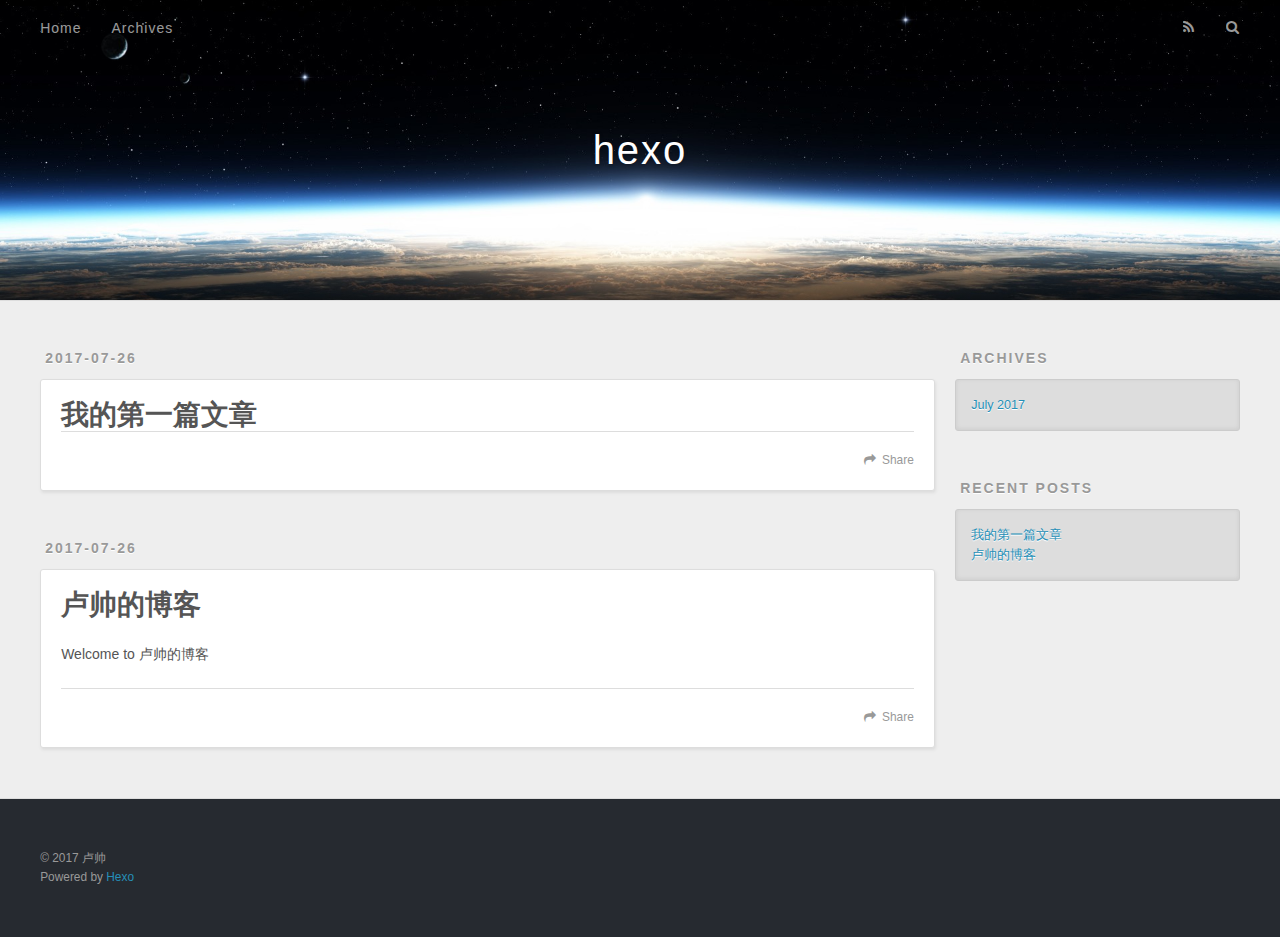
==== commit 37f98755: "Site updated: 2017-07-26 15:32:10" ====
--- a/index.html
+++ b/index.html
@@ -3,16 +3,16 @@
 <head>
   <meta charset="utf-8">
   
-  <title>Hexo</title>
+  <title>hexo</title>
   <meta name="viewport" content="width=device-width, initial-scale=1, maximum-scale=1">
   <meta property="og:type" content="website">
-<meta property="og:title" content="Hexo">
+<meta property="og:title" content="hexo">
 <meta property="og:url" content="http://yoursite.com/index.html">
-<meta property="og:site_name" content="Hexo">
+<meta property="og:site_name" content="hexo">
 <meta name="twitter:card" content="summary">
-<meta name="twitter:title" content="Hexo">
-  
-    <link rel="alternate" href="/atom.xml" title="Hexo" type="application/atom+xml">
+<meta name="twitter:title" content="hexo">
+  
+    <link rel="alternate" href="/atom.xml" title="hexo" type="application/atom+xml">
   
   
     <link rel="icon" href="/favicon.png">
@@ -33,7 +33,7 @@
   <div id="header-outer" class="outer">
     <div id="header-title" class="inner">
       <h1 id="logo-wrap">
-        <a href="/" id="logo">Hexo</a>
+        <a href="/" id="logo">hexo</a>
       </h1>
       
     </div>
@@ -61,6 +61,42 @@
       <div class="outer">
         <section id="main">
   
+    <article id="post-我的第一篇文章" class="article article-type-post" itemscope itemprop="blogPost">
+  <div class="article-meta">
+    <a href="/2017/07/26/我的第一篇文章/" class="article-date">
+  <time datetime="2017-07-26T07:14:28.000Z" itemprop="datePublished">2017-07-26</time>
+</a>
+    
+  </div>
+  <div class="article-inner">
+    
+    
+      <header class="article-header">
+        
+  
+    <h1 itemprop="name">
+      <a class="article-title" href="/2017/07/26/我的第一篇文章/">我的第一篇文章</a>
+    </h1>
+  
+
+      </header>
+    
+    <div class="article-entry" itemprop="articleBody">
+      
+        
+      
+    </div>
+    <footer class="article-footer">
+      <a data-url="http://yoursite.com/2017/07/26/我的第一篇文章/" data-id="cj5kozm4h0001qjxcmlwyoksf" class="article-share-link">Share</a>
+      
+      
+    </footer>
+  </div>
+  
+</article>
+
+
+  
     <article id="post-hello-world" class="article article-type-post" itemscope itemprop="blogPost">
   <div class="article-meta">
     <a href="/2017/07/26/hello-world/" class="article-date">
@@ -88,7 +124,7 @@
       
     </div>
     <footer class="article-footer">
-      <a data-url="http://yoursite.com/2017/07/26/hello-world/" data-id="cj5knsdf20000flxcdvqi9nkd" class="article-share-link">Share</a>
+      <a data-url="http://yoursite.com/2017/07/26/hello-world/" data-id="cj5kozm4b0000qjxcfzyj9amg" class="article-share-link">Share</a>
       
       
     </footer>
@@ -128,6 +164,10 @@
       <ul>
         
           <li>
+            <a href="/2017/07/26/我的第一篇文章/">我的第一篇文章</a>
+          </li>
+        
+          <li>
             <a href="/2017/07/26/hello-world/">卢帅的博客</a>
           </li>
         
@@ -143,7 +183,7 @@
   
   <div class="outer">
     <div id="footer-info" class="inner">
-      &copy; 2017 John Doe<br>
+      &copy; 2017 卢帅<br>
       Powered by <a href="http://hexo.io/" target="_blank">Hexo</a>
     </div>
   </div>
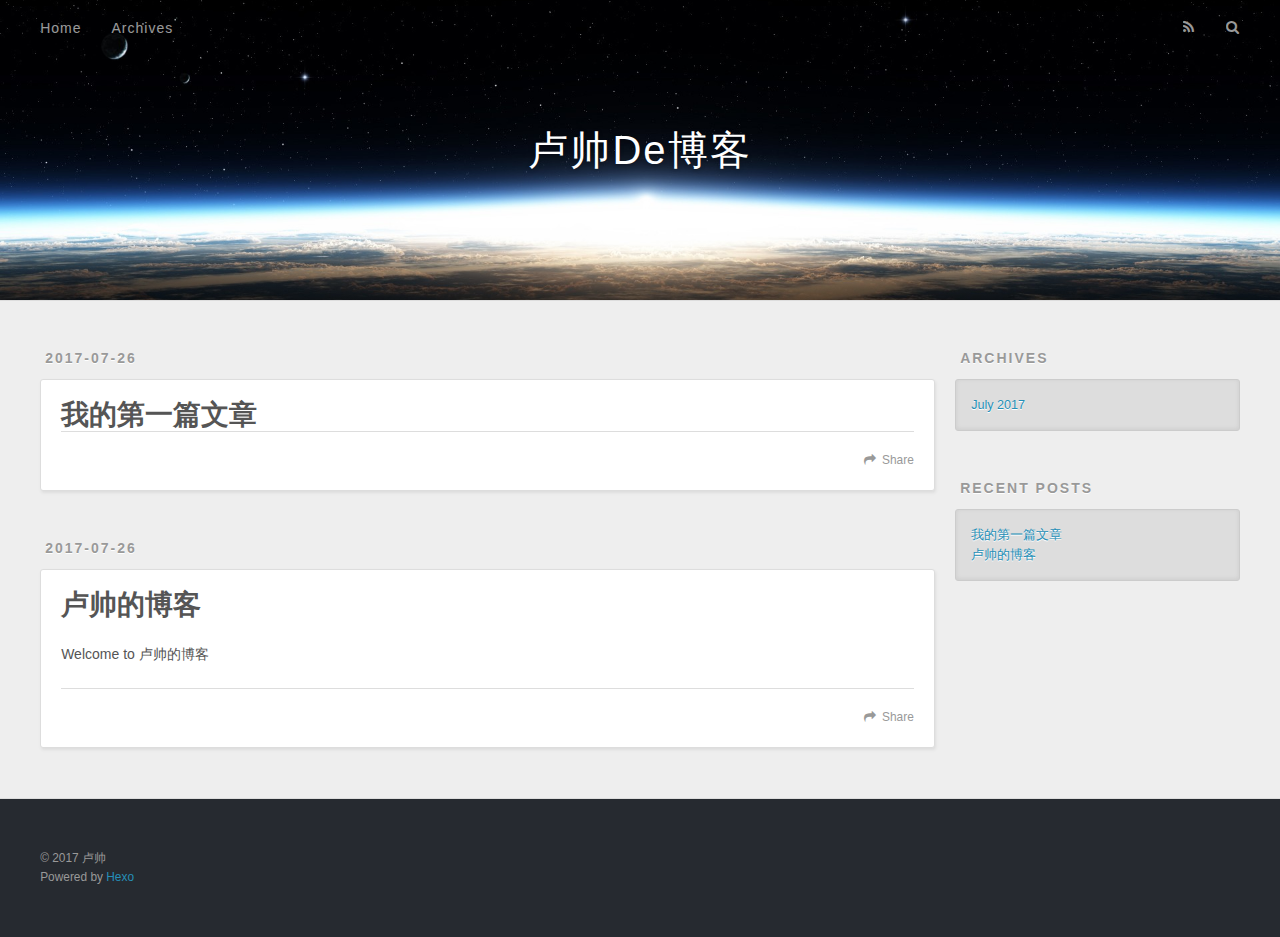
==== commit 6b753857: "Site updated: 2017-07-26 15:33:36" ====
--- a/index.html
+++ b/index.html
@@ -3,16 +3,16 @@
 <head>
   <meta charset="utf-8">
   
-  <title>hexo</title>
+  <title>卢帅De博客</title>
   <meta name="viewport" content="width=device-width, initial-scale=1, maximum-scale=1">
   <meta property="og:type" content="website">
-<meta property="og:title" content="hexo">
+<meta property="og:title" content="卢帅De博客">
 <meta property="og:url" content="http://yoursite.com/index.html">
-<meta property="og:site_name" content="hexo">
+<meta property="og:site_name" content="卢帅De博客">
 <meta name="twitter:card" content="summary">
-<meta name="twitter:title" content="hexo">
-  
-    <link rel="alternate" href="/atom.xml" title="hexo" type="application/atom+xml">
+<meta name="twitter:title" content="卢帅De博客">
+  
+    <link rel="alternate" href="/atom.xml" title="卢帅De博客" type="application/atom+xml">
   
   
     <link rel="icon" href="/favicon.png">
@@ -33,7 +33,7 @@
   <div id="header-outer" class="outer">
     <div id="header-title" class="inner">
       <h1 id="logo-wrap">
-        <a href="/" id="logo">hexo</a>
+        <a href="/" id="logo">卢帅De博客</a>
       </h1>
       
     </div>
@@ -87,7 +87,7 @@
       
     </div>
     <footer class="article-footer">
-      <a data-url="http://yoursite.com/2017/07/26/我的第一篇文章/" data-id="cj5kozm4h0001qjxcmlwyoksf" class="article-share-link">Share</a>
+      <a data-url="http://yoursite.com/2017/07/26/我的第一篇文章/" data-id="cj5kp1hjt0001r9xcd4lkj3jv" class="article-share-link">Share</a>
       
       
     </footer>
@@ -124,7 +124,7 @@
       
     </div>
     <footer class="article-footer">
-      <a data-url="http://yoursite.com/2017/07/26/hello-world/" data-id="cj5kozm4b0000qjxcfzyj9amg" class="article-share-link">Share</a>
+      <a data-url="http://yoursite.com/2017/07/26/hello-world/" data-id="cj5kp1hjl0000r9xc9ppfd8bm" class="article-share-link">Share</a>
       
       
     </footer>
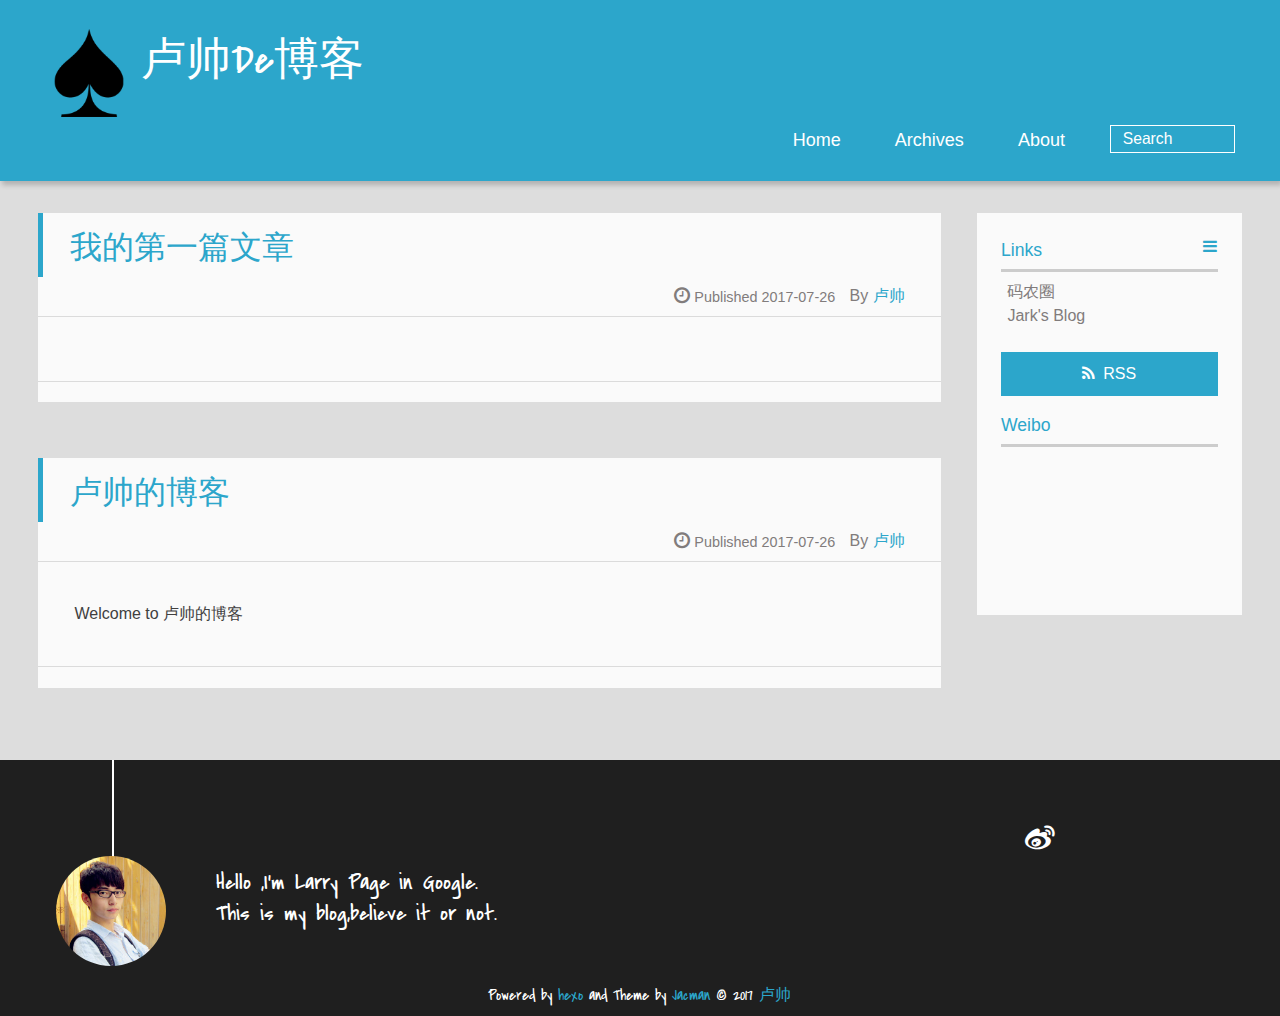
==== commit 07400328: "Site updated: 2017-07-26 15:46:16" ====
--- a/index.html
+++ b/index.html
@@ -1,212 +1,383 @@
-<!DOCTYPE html>
-<html>
+
+ <!DOCTYPE HTML>
+<html >
 <head>
-  <meta charset="utf-8">
-  
-  <title>卢帅De博客</title>
-  <meta name="viewport" content="width=device-width, initial-scale=1, maximum-scale=1">
-  <meta property="og:type" content="website">
+  <meta charset="UTF-8">
+  
+    <title>卢帅De博客</title>
+    <meta name="viewport" content="width=device-width, initial-scale=1,user-scalable=no">
+    
+    <meta name="author" content="卢帅">
+    
+
+    
+    <meta property="og:type" content="website">
 <meta property="og:title" content="卢帅De博客">
 <meta property="og:url" content="http://yoursite.com/index.html">
 <meta property="og:site_name" content="卢帅De博客">
 <meta name="twitter:card" content="summary">
 <meta name="twitter:title" content="卢帅De博客">
-  
-    <link rel="alternate" href="/atom.xml" title="卢帅De博客" type="application/atom+xml">
-  
-  
-    <link rel="icon" href="/favicon.png">
-  
-  
-    <link href="//fonts.googleapis.com/css?family=Source+Code+Pro" rel="stylesheet" type="text/css">
-  
-  <link rel="stylesheet" href="/css/style.css">
-  
-
+
+    
+    <link rel="alternative" href="/atom.xml" title="卢帅De博客" type="application/atom+xml">
+    
+    
+    <link rel="icon" href="/img/favicon.ico">
+    
+    
+    <link rel="apple-touch-icon" href="/img/jacman.jpg">
+    <link rel="apple-touch-icon-precomposed" href="/img/jacman.jpg">
+    
+    <link rel="stylesheet" href="/css/style.css">
 </head>
 
-<body>
-  <div id="container">
-    <div id="wrap">
-      <header id="header">
-  <div id="banner"></div>
-  <div id="header-outer" class="outer">
-    <div id="header-title" class="inner">
-      <h1 id="logo-wrap">
-        <a href="/" id="logo">卢帅De博客</a>
-      </h1>
+  <body>
+    <header>
       
+<div>
+		
+			<div id="imglogo">
+				<a href="/"><img src="/img/logo.png" alt="卢帅De博客" title="卢帅De博客"/></a>
+			</div>
+			
+			<div id="textlogo">
+				<h1 class="site-name"><a href="/" title="卢帅De博客">卢帅De博客</a></h1>
+				<h2 class="blog-motto"></h2>
+			</div>
+			<div class="navbar"><a class="navbutton navmobile" href="#" title="Menu">
+			</a></div>
+			<nav class="animated">
+				<ul>
+					<ul>
+					 
+						<li><a href="/">Home</a></li>
+					
+						<li><a href="/archives">Archives</a></li>
+					
+						<li><a href="/about">About</a></li>
+					
+					<li>
+ 					
+					<form class="search" action="//google.com/search" method="get" accept-charset="utf-8">
+						<label>Search</label>
+						<input type="search" id="search" name="q" autocomplete="off" maxlength="20" placeholder="Search" />
+						<input type="hidden" name="q" value="site:yoursite.com">
+					</form>
+					
+					</li>
+				</ul>
+			</nav>			
+</div>
+    </header>
+    <div id="container">
+      <div id="main">
+
+   
+    
+    <article class="post-expand post" itemprop="articleBody"> 
+        <header class="article-info clearfix">
+  <h1 itemprop="name">
+    
+      <a href="/2017/07/26/我的第一篇文章/" title="我的第一篇文章" itemprop="url">我的第一篇文章</a>
+  </h1>
+  <p class="article-author">By
+       
+		<a href="/about" title="卢帅" target="_blank" itemprop="author">卢帅</a>
+		
+  <p class="article-time">
+    <time datetime="2017-07-26T07:14:28.000Z" itemprop="datePublished"> Published 2017-07-26</time>
+    
+  </p>
+</header>
+    <div class="article-content">
+        
+        
+        
+        
+        <p class="article-more-link">
+          
+       </p>
     </div>
-    <div id="header-inner" class="inner">
-      <nav id="main-nav">
-        <a id="main-nav-toggle" class="nav-icon"></a>
-        
-          <a class="main-nav-link" href="/">Home</a>
-        
-          <a class="main-nav-link" href="/archives">Archives</a>
-        
-      </nav>
-      <nav id="sub-nav">
-        
-          <a id="nav-rss-link" class="nav-icon" href="/atom.xml" title="RSS Feed"></a>
-        
-        <a id="nav-search-btn" class="nav-icon" title="Search"></a>
-      </nav>
-      <div id="search-form-wrap">
-        <form action="//google.com/search" method="get" accept-charset="UTF-8" class="search-form"><input type="search" name="q" class="search-form-input" placeholder="Search"><button type="submit" class="search-form-submit">&#xF002;</button><input type="hidden" name="sitesearch" value="http://yoursite.com"></form>
-      </div>
+    <footer class="article-footer clearfix">
+<div class="article-catetags">
+
+
+</div>
+
+
+
+
+<div class="comments-count">
+	
+</div>
+
+</footer>
+
+
+    </article>
+
+
+
+
+
+
+   
+    
+    <article class="post-expand post" itemprop="articleBody"> 
+        <header class="article-info clearfix">
+  <h1 itemprop="name">
+    
+      <a href="/2017/07/26/hello-world/" title="卢帅的博客" itemprop="url">卢帅的博客</a>
+  </h1>
+  <p class="article-author">By
+       
+		<a href="/about" title="卢帅" target="_blank" itemprop="author">卢帅</a>
+		
+  <p class="article-time">
+    <time datetime="2017-07-26T06:33:35.000Z" itemprop="datePublished"> Published 2017-07-26</time>
+    
+  </p>
+</header>
+    <div class="article-content">
+        
+        <p>Welcome to 卢帅的博客</p>
+
+        
+        
+        <p class="article-more-link">
+          
+       </p>
     </div>
-  </div>
-</header>
-      <div class="outer">
-        <section id="main">
-  
-    <article id="post-我的第一篇文章" class="article article-type-post" itemscope itemprop="blogPost">
-  <div class="article-meta">
-    <a href="/2017/07/26/我的第一篇文章/" class="article-date">
-  <time datetime="2017-07-26T07:14:28.000Z" itemprop="datePublished">2017-07-26</time>
-</a>
-    
-  </div>
-  <div class="article-inner">
-    
-    
-      <header class="article-header">
-        
-  
-    <h1 itemprop="name">
-      <a class="article-title" href="/2017/07/26/我的第一篇文章/">我的第一篇文章</a>
-    </h1>
-  
-
-      </header>
-    
-    <div class="article-entry" itemprop="articleBody">
-      
-        
-      
+    <footer class="article-footer clearfix">
+<div class="article-catetags">
+
+
+</div>
+
+
+
+
+<div class="comments-count">
+	
+</div>
+
+</footer>
+
+
+    </article>
+
+
+
+
+
+
+
+</div>
+      <div class="openaside"><a class="navbutton" href="#" title="Show Sidebar"></a></div>
+
+<div id="asidepart">
+<div class="closeaside"><a class="closebutton" href="#" title="Hide Sidebar"></a></div>
+<aside class="clearfix">
+
+  
+
+
+  
+
+  
+
+  <div class="linkslist">
+  <p class="asidetitle">Links</p>
+    <ul>
+        
+          <li>
+            
+            	<a href="https://coderq.com" target="_blank" title="一个面向程序员交流分享的新一代社区">码农圈</a>
+            
+          </li>
+        
+          <li>
+            
+            	<a href="http://wuchong.me" target="_blank" title="Jark&#39;s Blog">Jark&#39;s Blog</a>
+            
+          </li>
+        
+    </ul>
+</div>
+
+  
+
+
+  <div class="rsspart">
+	<a href="/atom.xml" target="_blank" title="rss">RSS</a>
+</div>
+
+  <div class="weiboshow">
+  <p class="asidetitle">Weibo</p>
+    <iframe width="100%" height="119" class="share_self"  frameborder="0" scrolling="no" src="http://widget.weibo.com/weiboshow/index.php?language=&width=0&height=119&fansRow=2&ptype=1&speed=0&skin=9&isTitle=1&noborder=1&isWeibo=0&isFans=0&uid=null&verifier=b3593ceb&dpc=1"></iframe>
+</div>
+
+
+</aside>
+</div>
     </div>
-    <footer class="article-footer">
-      <a data-url="http://yoursite.com/2017/07/26/我的第一篇文章/" data-id="cj5kp1hjt0001r9xcd4lkj3jv" class="article-share-link">Share</a>
-      
-      
-    </footer>
-  </div>
-  
-</article>
-
-
-  
-    <article id="post-hello-world" class="article article-type-post" itemscope itemprop="blogPost">
-  <div class="article-meta">
-    <a href="/2017/07/26/hello-world/" class="article-date">
-  <time datetime="2017-07-26T06:33:35.000Z" itemprop="datePublished">2017-07-26</time>
-</a>
-    
-  </div>
-  <div class="article-inner">
-    
-    
-      <header class="article-header">
-        
-  
-    <h1 itemprop="name">
-      <a class="article-title" href="/2017/07/26/hello-world/">卢帅的博客</a>
-    </h1>
-  
-
-      </header>
-    
-    <div class="article-entry" itemprop="articleBody">
-      
-        <p>Welcome to 卢帅的博客</p>
-
-      
-    </div>
-    <footer class="article-footer">
-      <a data-url="http://yoursite.com/2017/07/26/hello-world/" data-id="cj5kp1hjl0000r9xc9ppfd8bm" class="article-share-link">Share</a>
-      
-      
-    </footer>
-  </div>
-  
-</article>
-
-
-  
-
-</section>
-        
-          <aside id="sidebar">
-  
-    
-
-  
-    
-
-  
-    
-  
-    
-  <div class="widget-wrap">
-    <h3 class="widget-title">Archives</h3>
-    <div class="widget">
-      <ul class="archive-list"><li class="archive-list-item"><a class="archive-list-link" href="/archives/2017/07/">July 2017</a></li></ul>
-    </div>
-  </div>
-
-
-  
-    
-  <div class="widget-wrap">
-    <h3 class="widget-title">Recent Posts</h3>
-    <div class="widget">
-      <ul>
-        
-          <li>
-            <a href="/2017/07/26/我的第一篇文章/">我的第一篇文章</a>
-          </li>
-        
-          <li>
-            <a href="/2017/07/26/hello-world/">卢帅的博客</a>
-          </li>
-        
-      </ul>
-    </div>
-  </div>
-
-  
-</aside>
-        
-      </div>
-      <footer id="footer">
-  
-  <div class="outer">
-    <div id="footer-info" class="inner">
-      &copy; 2017 卢帅<br>
-      Powered by <a href="http://hexo.io/" target="_blank">Hexo</a>
-    </div>
-  </div>
+    <footer><div id="footer" >
+	
+	<div class="line">
+		<span></span>
+		<div class="author"></div>
+	</div>
+	
+	
+	<section class="info">
+		<p> Hello ,I&#39;m Larry Page in Google. <br/>
+			This is my blog,believe it or not.</p>
+	</section>
+	 
+	<div class="social-font" class="clearfix">
+		
+		<a href="http://weibo.com/2176287895" target="_blank" class="icon-weibo" title="微博"></a>
+		
+		
+		
+		
+		
+		
+		
+		
+		
+		
+	</div>
+			
+		
+
+		<p class="copyright">
+		Powered by <a href="http://hexo.io" target="_blank" title="hexo">hexo</a> and Theme by <a href="https://github.com/wuchong/jacman" target="_blank" title="Jacman">Jacman</a> © 2017 
+		
+		<a href="/about" target="_blank" title="卢帅">卢帅</a>
+		
+		
+		</p>
+</div>
 </footer>
-    </div>
-    <nav id="mobile-nav">
-  
-    <a href="/" class="mobile-nav-link">Home</a>
-  
-    <a href="/archives" class="mobile-nav-link">Archives</a>
-  
-</nav>
-    
-
-<script src="//ajax.googleapis.com/ajax/libs/jquery/2.0.3/jquery.min.js"></script>
-
-
-  <link rel="stylesheet" href="/fancybox/jquery.fancybox.css">
-  <script src="/fancybox/jquery.fancybox.pack.js"></script>
-
-
-<script src="/js/script.js"></script>
-
-  </div>
-</body>
-</html>+    <script src="/js/jquery-2.0.3.min.js"></script>
+<script src="/js/jquery.imagesloaded.min.js"></script>
+<script src="/js/gallery.js"></script>
+<script src="/js/jquery.qrcode-0.12.0.min.js"></script>
+
+<script type="text/javascript">
+$(document).ready(function(){ 
+  $('.navbar').click(function(){
+    $('header nav').toggleClass('shownav');
+  });
+  var myWidth = 0;
+  function getSize(){
+    if( typeof( window.innerWidth ) == 'number' ) {
+      myWidth = window.innerWidth;
+    } else if( document.documentElement && document.documentElement.clientWidth) {
+      myWidth = document.documentElement.clientWidth;
+    };
+  };
+  var m = $('#main'),
+      a = $('#asidepart'),
+      c = $('.closeaside'),
+      o = $('.openaside');
+  c.click(function(){
+    a.addClass('fadeOut').css('display', 'none');
+    o.css('display', 'block').addClass('fadeIn');
+    m.addClass('moveMain');
+  });
+  o.click(function(){
+    o.css('display', 'none').removeClass('beforeFadeIn');
+    a.css('display', 'block').removeClass('fadeOut').addClass('fadeIn');      
+    m.removeClass('moveMain');
+  });
+  $(window).scroll(function(){
+    o.css("top",Math.max(80,260-$(this).scrollTop()));
+  });
+  
+  $(window).resize(function(){
+    getSize(); 
+    if (myWidth >= 1024) {
+      $('header nav').removeClass('shownav');
+    }else{
+      m.removeClass('moveMain');
+      a.css('display', 'block').removeClass('fadeOut');
+      o.css('display', 'none');
+        
+    }
+  });
+});
+</script>
+
+
+
+
+
+
+
+
+
+
+<link rel="stylesheet" href="/fancybox/jquery.fancybox.css" media="screen" type="text/css">
+<script src="/fancybox/jquery.fancybox.pack.js"></script>
+<script type="text/javascript">
+$(document).ready(function(){ 
+  $('.article-content').each(function(i){
+    $(this).find('img').each(function(){
+      if ($(this).parent().hasClass('fancybox')) return;
+      var alt = this.alt;
+      if (alt) $(this).after('<span class="caption">' + alt + '</span>');
+      $(this).wrap('<a href="' + this.src + '" title="' + alt + '" class="fancybox"></a>');
+    });
+    $(this).find('.fancybox').each(function(){
+      $(this).attr('rel', 'article' + i);
+    });
+  });
+  if($.fancybox){
+    $('.fancybox').fancybox();
+  }
+}); 
+</script>
+
+
+
+<!-- Analytics Begin -->
+
+
+
+<script>
+var _hmt = _hmt || [];
+(function() {
+  var hm = document.createElement("script");
+  hm.src = "//hm.baidu.com/hm.js?e6d1f421bbc9962127a50488f9ed37d1";
+  var s = document.getElementsByTagName("script")[0]; 
+  s.parentNode.insertBefore(hm, s);
+})();
+</script>
+
+
+
+<!-- Analytics End -->
+
+<!-- Totop Begin -->
+
+	<div id="totop">
+	<a title="Back to Top"><img src="/img/scrollup.png"/></a>
+	</div>
+	<script src="/js/totop.js"></script>
+
+<!-- Totop End -->
+
+<!-- MathJax Begin -->
+<!-- mathjax config similar to math.stackexchange -->
+
+
+<!-- MathJax End -->
+
+<!-- Tiny_search Begin -->
+
+<!-- Tiny_search End -->
+
+  </body>
+ </html>
--- a/css/style.css
+++ b/css/style.css
@@ -1,14 +1,3 @@
-body {
-  width: 100%;
-}
-body:before,
-body:after {
-  content: "";
-  display: table;
-}
-body:after {
-  clear: both;
-}
 html,
 body,
 div,
@@ -100,6 +89,100 @@
 a img {
   border: none;
 }
+/* custom Font*/
+@font-face {
+  font-family: "covered_by_your_graceregular";
+  font-weight: normal;
+  font-style: normal;
+  src: url("../font/coveredbyyourgrace-webfont.eot");
+  src: url("../font/coveredbyyourgrace-webfont.eot?#iefix") format('embedded-opentype'), url("../font/coveredbyyourgrace-webfont.svg#covered_by_your_graceregular") format('svg'), url("../font/coveredbyyourgrace-webfont.woff") format('woff'), url("../font/coveredbyyourgrace-webfont.ttf") format('truetype');
+}
+/* icon Font */
+@font-face {
+  font-family: "FontAwesome";
+  font-style: normal;
+  font-weight: normal;
+  src: url("../font/fontawesome-webfont.eot?v=#4.0.3");
+  src: url("../font/fontawesome-webfont.eot?#iefix&v=#4.0.3") format("embedded-opentype"), url("../font/fontawesome-webfont.woff?v=#4.0.3") format("woff"), url("../font/fontawesome-webfont.ttf?v=#4.0.3") format("truetype"), url("../font/fontawesome-webfont.svg#fontawesomeregular?v=#4.0.3") format("svg");
+}
+@font-face {
+  font-family: "fontdiao";
+  font-weight: normal;
+  font-style: normal;
+  src: url("../font/fontdiao.eot");
+  src: url("../font/fontdiao.eot?#iefix") format('embedded-opentype'), url("../font/fontdiao.svg#fontdiao") format('svg'), url("../font/fontdiao.woff") format('woff'), url("../font/fontdiao.ttf") format('truetype');
+}
+/* Public style */
+* {
+  -webkit-margin-before: 0;
+  -webkit-margin-after: 0;
+}
+body {
+  background: #ddd;
+  font-family: "Helvetica Neue", "Helvetica", "Microsoft YaHei", "WenQuanYi Micro Hei", Arial, sans-serif;
+  font-size: 100%;
+  color: #817c7c;
+  line-height: 1.5;
+  min-height: 100vh;
+  display: -webkit-flex;
+  display: -webkit-box;
+  display: -moz-box;
+  display: -webkit-flex;
+  display: -ms-flexbox;
+  display: box;
+  display: flex;
+  -webkit-flex-direction: column;
+  -webkit-box-orient: vertical;
+  -moz-box-orient: vertical;
+  -o-box-orient: vertical;
+  -webkit-flex-direction: column;
+  -ms-flex-direction: column;
+  flex-direction: column;
+}
+iframe {
+  margin-top: 10px;
+}
+small {
+  font-size: 80%;
+}
+sub,
+sup {
+  font-size: 75%;
+  line-height: 0;
+  position: relative;
+  vertical-align: baseline;
+}
+sup {
+  top: -0.5em;
+  padding-left: 0.3em;
+}
+sub {
+  bottom: -0.25em;
+}
+a {
+  text-decoration: none;
+  color: #817c7c;
+}
+a:hover,
+a:focus {
+  outline: 0;
+  text-decoration: none;
+  -webkit-transition: color 0.25s, background 0.5s;
+  -moz-transition: color 0.25s, background 0.5s;
+  -o-transition: color 0.25s, background 0.5s;
+  -ms-transition: color 0.25s, background 0.5s;
+  transition: color 0.25s, background 0.5s;
+}
+a:hover:before {
+  -webkit-transition: color 0.25s, background 0.5s;
+  -moz-transition: color 0.25s, background 0.5s;
+  -o-transition: color 0.25s, background 0.5s;
+  -ms-transition: color 0.25s, background 0.5s;
+  transition: color 0.25s, background 0.5s;
+}
+input:focus {
+  outline: none;
+}
 input,
 button {
   margin: 0;
@@ -110,563 +193,951 @@
   border: 0;
   padding: 0;
 }
-@font-face {
+h1 {
+  font-size: 1.5em;
+}
+.fa {
+  display: inline-block;
   font-family: FontAwesome;
   font-style: normal;
   font-weight: normal;
-  src: url("fonts/fontawesome-webfont.eot?v=#4.0.3");
-  src: url("fonts/fontawesome-webfont.eot?#iefix&v=#4.0.3") format("embedded-opentype"), url("fonts/fontawesome-webfont.woff?v=#4.0.3") format("woff"), url("fonts/fontawesome-webfont.ttf?v=#4.0.3") format("truetype"), url("fonts/fontawesome-webfont.svg#fontawesomeregular?v=#4.0.3") format("svg");
-}
-html,
-body,
-#container {
-  height: 100%;
-}
-body {
-  background: #eee;
-  font: 14px "Helvetica Neue", Helvetica, Arial, sans-serif;
-  -webkit-text-size-adjust: 100%;
-}
-.outer {
-  max-width: 1220px;
-  margin: 0 auto;
-  padding: 0 20px;
-}
-.outer:before,
-.outer:after {
+  line-height: 1;
+  -webkit-font-smoothing: antialiased;
+  -moz-osx-font-smoothing: grayscale;
+}
+.clearfix {
+  zoom: 1;
+}
+.clearfix:before,
+.clearfix:after {
   content: "";
   display: table;
 }
-.outer:after {
+.clearfix:after {
   clear: both;
 }
-.inner {
-  display: inline;
+::-webkit-input-placeholder {
+  color: #fff;
+  padding: 2px 0 0 4px;
+}
+::-moz-placeholder {
+  color: #fff;
+  padding: 2px 0 0 4px;
+}
+:-ms-input-placeholder {
+  color: #fff;
+  padding: 2px 0 0 4px;
+}
+::-webkit-input-placeholder::before {
+  font-family: "FontAwesome";
+  -webkit-font-smoothing: antialiased;
+  -moz-osx-font-smoothing: grayscale;
+  content: "\f002";
+  padding-right: 4px;
+}
+::-moz-placeholder:before {
+  font-family: "FontAwesome";
+  -webkit-font-smoothing: antialiased;
+  -moz-osx-font-smoothing: grayscale;
+  content: "\f002";
+  padding-right: 4px;
+}
+:-ms-input-placeholder::before {
+  font-family: "FontAwesome";
+  -webkit-font-smoothing: antialiased;
+  -moz-osx-font-smoothing: grayscale;
+  content: "\f002";
+  padding-right: 4px;
+}
+input[type="search"]::-webkit-search-cancel-button,
+input[type="search"]::-webkit-search-decoration {
+  -webkit-appearance: none;
+}
+::-webkit-search-cancel-button:after {
+  font-family: "FontAwesome";
+  -webkit-font-smoothing: antialiased;
+  -moz-osx-font-smoothing: grayscale;
+  content: '\f00d';
+  color: #fff;
+  padding-right: 4px;
+}
+/* css3 animate */
+.animated {
+  -webkit-animation-fill-mode: both;
+  -moz-animation-fill-mode: both;
+  -o-animation-fill-mode: both;
+  -ms-animation-fill-mode: both;
+  animation-fill-mode: both;
+  -webkit-animation-duration: 1s;
+  -moz-animation-duration: 1s;
+  -o-animation-duration: 1s;
+  -ms-animation-duration: 1s;
+  animation-duration: 1s;
+}
+@-webkit-keyframes fadeIn {
+  0% {
+    opacity: 0;
+    -ms-filter: "progid:DXImageTransform.Microsoft.Alpha(Opacity=0)";
+    filter: alpha(opacity=0);
+  }
+  100% {
+    opacity: 1;
+    -ms-filter: none;
+    filter: none;
+  }
+}
+.fadeIn {
+  -webkit-animation-name: fadeIn;
+  -moz-animation-name: fadeIn;
+  -o-animation-name: fadeIn;
+  -ms-animation-name: fadeIn;
+  animation-name: fadeIn;
+}
+.fadeOut {
+  -webkit-animation-name: fadeOut;
+  -moz-animation-name: fadeOut;
+  -o-animation-name: fadeOut;
+  -ms-animation-name: fadeOut;
+  animation-name: fadeOut;
+}
+@-moz-keyframes fadeInDown {
+  0% {
+    opacity: 0;
+    -ms-filter: "progid:DXImageTransform.Microsoft.Alpha(Opacity=0)";
+    filter: alpha(opacity=0);
+    -webkit-transform: translateY(-20px);
+    -moz-transform: translateY(-20px);
+    -o-transform: translateY(-20px);
+    -ms-transform: translateY(-20px);
+    transform: translateY(-20px);
+  }
+  100% {
+    opacity: 1;
+    -ms-filter: none;
+    filter: none;
+    -webkit-transform: translateY(0);
+    -moz-transform: translateY(0);
+    -o-transform: translateY(0);
+    -ms-transform: translateY(0);
+    transform: translateY(0);
+  }
+}
+@-webkit-keyframes fadeInDown {
+  0% {
+    opacity: 0;
+    -ms-filter: "progid:DXImageTransform.Microsoft.Alpha(Opacity=0)";
+    filter: alpha(opacity=0);
+    -webkit-transform: translateY(-20px);
+    -moz-transform: translateY(-20px);
+    -o-transform: translateY(-20px);
+    -ms-transform: translateY(-20px);
+    transform: translateY(-20px);
+  }
+  100% {
+    opacity: 1;
+    -ms-filter: none;
+    filter: none;
+    -webkit-transform: translateY(0);
+    -moz-transform: translateY(0);
+    -o-transform: translateY(0);
+    -ms-transform: translateY(0);
+    transform: translateY(0);
+  }
+}
+@-o-keyframes fadeInDown {
+  0% {
+    opacity: 0;
+    -ms-filter: "progid:DXImageTransform.Microsoft.Alpha(Opacity=0)";
+    filter: alpha(opacity=0);
+    -webkit-transform: translateY(-20px);
+    -moz-transform: translateY(-20px);
+    -o-transform: translateY(-20px);
+    -ms-transform: translateY(-20px);
+    transform: translateY(-20px);
+  }
+  100% {
+    opacity: 1;
+    -ms-filter: none;
+    filter: none;
+    -webkit-transform: translateY(0);
+    -moz-transform: translateY(0);
+    -o-transform: translateY(0);
+    -ms-transform: translateY(0);
+    transform: translateY(0);
+  }
+}
+@keyframes fadeInDown {
+  0% {
+    opacity: 0;
+    -ms-filter: "progid:DXImageTransform.Microsoft.Alpha(Opacity=0)";
+    filter: alpha(opacity=0);
+    -webkit-transform: translateY(-20px);
+    -moz-transform: translateY(-20px);
+    -o-transform: translateY(-20px);
+    -ms-transform: translateY(-20px);
+    transform: translateY(-20px);
+  }
+  100% {
+    opacity: 1;
+    -ms-filter: none;
+    filter: none;
+    -webkit-transform: translateY(0);
+    -moz-transform: translateY(0);
+    -o-transform: translateY(0);
+    -ms-transform: translateY(0);
+    transform: translateY(0);
+  }
+}
+body >header {
+  width: 100%;
+  -webkit-box-shadow: 2px 4px 5px rgba(3,3,3,0.2);
+  box-shadow: 2px 4px 5px rgba(3,3,3,0.2);
+  background: url("../") center #2ca6cb;
+  color: #fff;
+  padding: 1em 0 0.8em;
+}
+@media only screen and (min-width: 1024px) {
+  body >header {
+    padding: 1.8em 0 1.5em;
+  }
+}
+body >header >div {
+  width: 95%;
+  margin: 0 auto;
+  position: relative;
+  overflow: hidden;
+}
+@media only screen and (min-width: 1024px) {
+  body >header >div {
+    width: 93%;
+  }
+}
+body >header a {
+  display: block;
+  color: #fff;
+}
+#imglogo {
   float: left;
-  width: 98.33333333333333%;
-  margin: 0 0.833333333333333%;
-}
-.left,
-.alignleft {
+  width: 4em;
+  height: 4em;
+}
+@media only screen and (min-width: 768px) {
+  #imglogo {
+    width: 5em;
+  }
+}
+@media only screen and (min-width: 1024px) {
+  #imglogo {
+    width: 5.5em;
+  }
+}
+#imglogo img {
+  width: 4em;
+}
+@media only screen and (min-width: 768px) {
+  #imglogo img {
+    width: 5em;
+  }
+}
+@media only screen and (min-width: 1024px) {
+  #imglogo img {
+    width: 5.5em;
+  }
+}
+#textlogo {
   float: left;
-}
-.right,
-.alignright {
+  width: 75%;
+  margin-left: 0.5em;
+}
+#textlogo h1.site-name {
+  width: 86%;
+  font-family: "covered_by_your_graceregular";
+  font-size: 200%;
+  line-height: 1.5;
+  -webkit-font-smoothing: antialiased;
+  -moz-osx-font-smoothing: grayscale;
+}
+@media only screen and (min-width: 768px) {
+  #textlogo h1.site-name {
+    font-size: 240%;
+  }
+}
+@media only screen and (min-width: 1024px) {
+  #textlogo h1.site-name {
+    font-size: 280%;
+  }
+}
+#textlogo h2.blog-motto {
+  font-size: 0.7em;
+  font-weight: normal;
+}
+@media only screen and (min-width: 768px) {
+  #textlogo h2.blog-motto {
+    font-size: 100%;
+  }
+}
+@media only screen and (min-width: 1024px) {
+  #textlogo h2.blog-motto {
+    font-size: 110%;
+  }
+}
+.navbar {
+  position: absolute;
+  width: 2em;
+  right: 0em;
+  top: 1em;
+  padding: 0.5em;
+}
+@media only screen and (min-width: 1024px) {
+  .navbar {
+    display: none;
+  }
+}
+.navbutton::before {
+  font-family: "FontAwesome";
+  -webkit-font-smoothing: antialiased;
+  -moz-osx-font-smoothing: grayscale;
+  content: "\f0c9";
+}
+.navmobile::before {
+  padding-left: 1em;
+}
+header nav {
+  float: left;
+  width: 100%;
+  font-size: 112.5%;
+  padding-top: 0.5em;
+  max-height: 0.01em;
+  -webkit-transition: max-height 1s ease-out;
+  -moz-transition: max-height 1s ease-out;
+  -o-transition: max-height 1s ease-out;
+  -ms-transition: max-height 1s ease-out;
+  transition: max-height 1s ease-out;
+}
+@media only screen and (min-width: 568px) {
+  header nav {
+    width: 50%;
+  }
+}
+@media only screen and (min-width: 1024px) {
+  header nav {
+    float: right;
+    width: auto;
+    margin-top: 1em;
+    max-height: none;
+  }
+}
+@media only screen and (min-width: 1024px) {
+  header nav ul {
+    float: right;
+  }
+}
+@media only screen and (min-width: 1024px) {
+  header nav ul li {
+    float: left;
+  }
+}
+header nav ul li a {
+  padding: 0.2em 0 0.2em 1em;
+}
+@media only screen and (min-width: 1024px) {
+  header nav ul li a {
+    padding: 0.2em 1.5em;
+  }
+}
+header nav ul li a:hover {
+  background: #1b7f9e;
+  color: #e9cd4c;
+}
+.shownav {
+  max-height: 40em;
+}
+.search {
+  padding: 0.1em 0 0 1em;
+}
+.search input {
+  -webkit-appearance: textfield;
+  font-size: 0.87em;
+  line-height: 1.7;
+  border: 1px solid #fff;
+  color: #fff;
+  background: transparent;
+  width: 80%;
+  padding-left: 0.5em;
+}
+@media only screen and (min-width: 1024px) {
+  .search input {
+    width: 8em;
+    -webkit-transition: 0.5s width;
+    -moz-transition: 0.5s width;
+    -o-transition: 0.5s width;
+    -ms-transition: 0.5s width;
+    transition: 0.5s width;
+  }
+  .search input:focus {
+    width: 15em;
+  }
+}
+.search label {
+  display: none;
+}
+/* index layout */
+#container {
+  -webkit-flex: 1;
+  width: 95%;
+  margin: 0 auto;
+  overflow: hidden;
+}
+@media only screen and (min-width: 768px) {
+  #container {
+    width: 96%;
+  }
+}
+@media only screen and (min-width: 1024px) {
+  #container {
+    width: 94%;
+  }
+}
+@media only screen and (min-width: 1560px) {
+  #container {
+    width: 82%;
+  }
+}
+#main {
+  margin: 1em 0 0;
+  line-height: 1.8;
+}
+@media only screen and (min-width: 1024px) {
+  #main {
+    margin: 2em 0 0;
+    width: 75%;
+    float: left;
+    -webkit-transition: margin 0.5s ease-out;
+    -moz-transition: margin 0.5s ease-out;
+    -o-transition: margin 0.5s ease-out;
+    -ms-transition: margin 0.5s ease-out;
+    transition: margin 0.5s ease-out;
+  }
+}
+#main section.post {
+  background: #fafafa;
+  margin-bottom: 0.125em;
+}
+#main section.post a {
+  display: block;
+  border-left: 0.5em solid #ccc;
+  -webkit-transition: border-left 0.45s;
+  -moz-transition: border-left 0.45s;
+  -o-transition: border-left 0.45s;
+  -ms-transition: border-left 0.45s;
+  transition: border-left 0.45s;
+  padding: 0.5em;
+}
+@media only screen and (min-width: 768px) {
+  #main section.post a {
+    padding: 1em;
+  }
+}
+#main section.post a:hover {
+  border-left: 0.5em solid #2ca6cb;
+}
+#main section.post a h1 {
+  color: #2ca6cb;
+  line-height: 2;
+}
+#main section.post a p {
+  color: #817c7c;
+}
+#main section.post a time {
+  color: #817c7c;
+  display: block;
+  margin: 0.5em 0;
+  font-size: 0.9em;
+}
+#main article.post-expand {
+  background: #fafafa;
+  margin-bottom: 3.5em;
+}
+#main article.post-expand .img-logo {
+  max-width: 180px;
+  max-height: 96px;
+  display: block !important;
+  margin-right: 0.7em;
+  margin-left: 0.7em;
+  padding: 0;
   float: right;
-}
-.clear {
+  clear: right;
+}
+#main article.post-expand .img-topic {
+  max-width: 300px;
+  max-height: 1800px;
+  display: block !important;
+  margin-left: 0.7em;
+  margin-right: 0.7em;
+  padding: 0;
+  float: right;
+  clear: right;
+}
+#main article.post-expand .article-more-link a {
+  display: inline-block;
+  line-height: 1em;
+  padding: 6px 15px;
+  border-radius: 15px;
+  background: #ddd;
+  color: #817c7c;
+  text-decoration: none;
+}
+#main article.post-expand .article-more-link a:hover {
+  background: #2ca6cb;
+  color: #fff;
+  text-decoration: none;
+}
+#archive-page section.post a {
+  font-size: 0.9em;
+  padding: 0.5em !important;
+}
+@media only screen and (min-width: 768px) {
+  #archive-page section.post a time {
+    padding-left: 1em;
+  }
+}
+.moveMain {
+  margin-left: 10% !important;
+}
+.unexpand .prev {
+  border-left: 0.5em solid #ccc;
+}
+.unexpand .prev:hover {
+  border-left: 0.5em solid #2ca6cb;
+}
+#page-nav {
+  background: #fafafa;
+  text-align: center;
+  overflow: hidden;
+}
+#page-nav a {
+  display: inline-block;
+  padding: 0.5em 1em;
+}
+#page-nav a {
+  color: #2ca6cb;
+}
+#page-nav a:hover {
+  background: #ccc;
+  color: #2ca6cb;
+}
+#page-nav .prev {
+  float: left;
+  -webkit-transition: border-left 0.5s;
+  -moz-transition: border-left 0.5s;
+  -o-transition: border-left 0.5s;
+  -ms-transition: border-left 0.5s;
+  transition: border-left 0.5s;
+}
+#page-nav .prev span:before {
+  font-family: "FontAwesome";
+  -webkit-font-smoothing: antialiased;
+  -moz-osx-font-smoothing: grayscale;
+  content: "\f053";
+  padding-right: 0.5em;
+}
+#page-nav .next {
+  float: right;
+}
+#page-nav .next span:before {
+  font-family: "FontAwesome";
+  -webkit-font-smoothing: antialiased;
+  -moz-osx-font-smoothing: grayscale;
+  content: "\f054";
+  padding-left: 0.5em;
+}
+#page-nav .page-number {
+  display: none;
+  padding: 0.5em 1em;
+}
+@media only screen and (min-width: 768px) {
+  #page-nav .page-number {
+    display: inline-block;
+  }
+}
+#page-nav .current {
+  color: #b8b8b8;
+  font-weight: bold;
+}
+#page-nav .space {
+  color: #2ca6cb;
+}
+/* page layout */
+@media only screen and (min-width: 1024px) {
+  .page {
+    margin-left: 10% !important;
+  }
+}
+/* archive layout */
+.category-icon:before,
+.tag-icon:before,
+.archive-icon:before {
+  font-family: "FontAwesome";
+  -webkit-font-smoothing: antialiased;
+  -moz-osx-font-smoothing: grayscale;
+  color: #ccc;
+  font-size: 100%;
+  padding-right: 0.3em;
+}
+.category-icon:before {
+  content: "\f07b";
+}
+.tag-icon:before {
+  content: "\f02c";
+}
+.archive-icon:before {
+  content: "\f187";
+}
+.archive-title {
+  margin: 1em 0;
+  padding: 2em;
+  background: #fafafa;
+  border-left: 0.5em solid #ccc;
+}
+@media only screen and (min-width: 1024px) {
+  .archive-title {
+    margin: 2em 0;
+    width: 18.5%;
+    padding-left: 0.5%;
+    float: left;
+  }
+}
+.archive-title h2 {
+  width: 90%;
+  color: #2ca6cb;
+  font-size: 120%;
+}
+.archive-title a {
+  color: #2ca6cb;
+  -webkit-transition: color 0.5s;
+  -moz-transition: color 0.5s;
+  -o-transition: color 0.5s;
+  -ms-transition: color 0.5s;
+  transition: color 0.5s;
+}
+.archive-title a:hover {
+  color: #2ca6cb;
+  -webkit-transition: color 0.5s;
+  -moz-transition: color 0.5s;
+  -o-transition: color 0.5s;
+  -ms-transition: color 0.5s;
+  transition: color 0.5s;
+}
+.current {
+  color: #ea6753 !important;
+}
+@media only screen and (min-width: 768px) {
+  .archive-part {
+    min-height: 200px;
+  }
+}
+@media only screen and (min-width: 1024px) {
+  .archive-part {
+    float: right;
+    margin-left: 2% !important;
+  }
+}
+.archive-part section.post {
+  width: 100%;
+}
+.archive-part section.post time {
+  font-size: 1.1em !important;
+  float: left;
+}
+@media only screen and (max-width: 568px) {
+  .archive-part section.post time {
+    width: 100%;
+  }
+}
+@media only screen and (min-width: 568px) {
+  .archive-part section.post time {
+    width: 20%;
+  }
+}
+@media only screen and (min-width: 768px) {
+  .archive-nav {
+    width: 100%;
+    float: left;
+    margin-top: 1em;
+  }
+}
+/* tags&categories layout */
+.all-list-box {
+  min-height: 400px;
+}
+.post,
+.page,
+.link,
+.photo {
+  background: #fafafa;
+}
+.post a,
+.page a,
+.link a,
+.photo a {
+  color: #2ca6cb;
+}
+.post a:hover,
+.page a:hover,
+.link a:hover,
+.photo a:hover {
+  color: #ea6753;
+}
+@media only screen and (min-width: 768px) {
+  article header.article-info {
+    border-bottom: 1px solid #dbdbdb;
+  }
+}
+article header.article-info >h1 {
+  padding: 0.2em 3%;
+  font-size: 170%;
+  line-height: 1.5;
+  word-wrap: break-word;
+  word-break: normal;
+  -webkit-font-smoothing: antialiased;
+  -moz-osx-font-smoothing: grayscale;
+  border-left: 5px solid #2ca6cb;
+}
+@media only screen and (min-width: 1024px) {
+  article header.article-info >h1 {
+    font-size: 200%;
+    padding-top: 0.3em;
+  }
+}
+article header.article-info >p.article-author {
+  padding: 0.3em 4% 0.3em 0;
+  text-align: right;
+  border-bottom: 1px solid #dbdbdb;
+}
+@media only screen and (min-width: 768px) {
+  article header.article-info >p.article-author {
+    float: right;
+    border-bottom: none;
+  }
+}
+article header.article-info >p.article-time {
+  padding-top: 0.5em;
+  font-size: 0.8em;
+  text-align: center;
+  margin-bottom: -2.7em;
+}
+@media only screen and (min-width: 768px) {
+  article header.article-info >p.article-time {
+    float: right;
+    margin-right: 1em;
+    padding-top: 0.1em;
+    font-size: 0.9em;
+  }
+}
+article header.article-info >p.article-time:before {
+  font-family: "FontAwesome";
+  font-size: 130%;
+  content: "\f017";
+  -webkit-font-smoothing: antialiased;
+  -moz-osx-font-smoothing: grayscale;
+}
+article .article-content {
+  padding: 1.5em 4%;
+  color: #413f3f;
+  font-size: 100%;
+}
+article .article-content:before,
+article .article-content:after {
+  content: "";
+  display: block;
   clear: both;
 }
-#container {
+article .article-content .kb {
+  padding: 0.1em 0.6em;
+  border: 1px solid #ccc;
+  background-color: code-color;
+  color: #8f8f8f;
+  -webkit-box-shadow: 0 1px 0 rgba(0,0,0,0.2), 0 0 0 2px #fff inset;
+  box-shadow: 0 1px 0 rgba(0,0,0,0.2), 0 0 0 2px #fff inset;
+  border-radius: 3px;
+  display: inline-block;
+  margin: 0 0.1em;
+  text-shadow: 0 1px 0 #fff;
+  line-height: 1.5;
+  white-space: nowrap;
+}
+article .article-content h1,
+article .article-content h2 {
+  font-size: 180%;
+  line-height: 1.2em;
+  padding-bottom: 0.3em;
+  margin-top: 1.5em;
+  border-bottom: 2px solid #dbdbdb;
+}
+article .article-content h3 {
+  font-size: 140%;
+  line-height: 1em;
+  margin-top: 1.3em;
+}
+article .article-content h4,
+article .article-content h5,
+article .article-content h6 {
+  font-size: 140%;
+}
+article .article-content h1,
+article .article-content h2,
+article .article-content h3,
+article .article-content h4,
+article .article-content h5,
+article .article-content h6 {
+  color: #333;
+  -webkit-font-smoothing: antialiased;
+  -moz-osx-font-smoothing: grayscale;
+}
+article .article-content h1 >code,
+article .article-content h2 >code,
+article .article-content h3 >code,
+article .article-content h4 >code,
+article .article-content h5 >code,
+article .article-content h6 >code {
+  color: #a3a3a3;
+}
+article .article-content hr {
+  border: 1px solid #dbdbdb;
+}
+article .article-content strong {
+  font-weight: bold;
+}
+article .article-content em {
+  font-style: italic;
+}
+article .article-content acronym,
+article .article-content abbr {
+  border-bottom: 1px dotted;
+}
+article .article-content blockquote {
+  border-left: 0.2em solid #2ca6cb;
+  margin: 0.65em 0 0.65em 1%;
+  padding-left: 1%;
+  line-height: 1.5;
+  font-size: 100%;
+  color: #808080;
+}
+article .article-content blockquote footer {
+  background: #fafafa;
+  padding: 0;
+  margin: 0;
+  font-size: 80%;
+  line-height: 1em;
+}
+article .article-content blockquote cite {
+  font-style: italic;
+  padding-left: 0.5em;
+}
+article .article-content ul,
+article .article-content ol {
+  padding-left: 1.5em;
+  font-size: 100%;
+  padding-top: 0.7em;
+}
+@media only screen and (min-width: 768px) {
+  article .article-content ul,
+  article .article-content ol {
+    padding-left: 1.5em;
+  }
+}
+article .article-content ul li {
+  list-style: disc;
+  text-align: match-parent;
+}
+article .article-content ol li {
+  list-style-type: decimal;
+}
+article .article-content dl dt {
+  font-weight: blod;
+}
+article .article-content ul li>code,
+article .article-content ol li>code,
+article .article-content p code,
+article .article-content strong code,
+article .article-content em code,
+article .article-content table th>code,
+article .article-content table td>code {
+  font-family: Monaco, Menlo, Consolas, Courier New, monospace;
+  background: #eee;
+  color: #d14;
+  border: 1px solid #d6d6d6;
+  padding: 0 5px;
+  margin: 0 2px;
+  font-size: 90%;
+  white-space: nowrap;
+  text-shadow: 0 1px #fff;
+  -webkit-border-radius: 0.25em;
+  border-radius: 0.25em;
+}
+article .article-content p {
+  line-height: 1.5;
+  margin-top: 0.7em;
+}
+@media only screen and (min-width: 1024px) {
+  article .article-content p {
+    margin-top: 1em;
+  }
+}
+article .article-content img,
+article .article-content video,
+article .article-content figure img {
+  max-width: 100%;
+  height: auto;
+  vertical-align: middle;
+  padding-top: 0.5em;
+}
+@media only screen and (min-width: 1024px) {
+  article .article-content img,
+  article .article-content video,
+  article .article-content figure img {
+    padding-top: 0.7em;
+  }
+}
+article .article-content .img-topic,
+article .article-content .img-logo {
+  display: none;
+}
+article .article-content .img-center {
+  display: block;
+  margin: auto;
+}
+article .article-content .img-shadow {
+  -webkit-box-shadow: 0 0 2px 3px #ddd;
+  box-shadow: 0 0 2px 3px #ddd;
+}
+article .article-content figcaption,
+article .article-content .caption {
+  display: block;
+  margin-top: 0.3em;
+  color: #808080;
   position: relative;
-}
-.mobile-nav-on {
-  overflow: hidden;
-}
-#wrap {
-  height: 100%;
-  width: 100%;
+  font-size: 0.9em;
+  padding-left: 1.3em;
+}
+article .article-content figcaption:before,
+article .article-content .caption:before {
+  content: '\f040';
   position: absolute;
-  top: 0;
-  left: 0;
-  -webkit-transition: 0.2s ease-out;
-  -moz-transition: 0.2s ease-out;
-  -ms-transition: 0.2s ease-out;
-  transition: 0.2s ease-out;
-  z-index: 1;
-  background: #eee;
-}
-.mobile-nav-on #wrap {
-  left: 280px;
-}
-@media screen and (min-width: 768px) {
-  #main {
-    display: inline;
-    float: left;
-    width: 73.33333333333333%;
-    margin: 0 0.833333333333333%;
-  }
-}
-.article-date,
-.article-category-link,
-.archive-year,
-.widget-title {
-  text-decoration: none;
-  text-transform: uppercase;
-  letter-spacing: 2px;
-  color: #999;
-  margin-bottom: 1em;
-  margin-left: 5px;
-  line-height: 1em;
-  text-shadow: 0 1px #fff;
-  font-weight: bold;
-}
-.article-inner,
-.archive-article-inner {
-  background: #fff;
-  -webkit-box-shadow: 1px 2px 3px #ddd;
-  box-shadow: 1px 2px 3px #ddd;
-  border: 1px solid #ddd;
-  border-radius: 3px;
-}
-.article-entry h1,
-.widget h1 {
-  font-size: 2em;
-}
-.article-entry h2,
-.widget h2 {
-  font-size: 1.5em;
-}
-.article-entry h3,
-.widget h3 {
-  font-size: 1.3em;
-}
-.article-entry h4,
-.widget h4 {
-  font-size: 1.2em;
-}
-.article-entry h5,
-.widget h5 {
-  font-size: 1em;
-}
-.article-entry h6,
-.widget h6 {
-  font-size: 1em;
-  color: #999;
-}
-.article-entry hr,
-.widget hr {
-  border: 1px dashed #ddd;
-}
-.article-entry strong,
-.widget strong {
-  font-weight: bold;
-}
-.article-entry em,
-.widget em,
-.article-entry cite,
-.widget cite {
-  font-style: italic;
-}
-.article-entry sup,
-.widget sup,
-.article-entry sub,
-.widget sub {
-  font-size: 0.75em;
-  line-height: 0;
-  position: relative;
-  vertical-align: baseline;
-}
-.article-entry sup,
-.widget sup {
-  top: -0.5em;
-}
-.article-entry sub,
-.widget sub {
-  bottom: -0.2em;
-}
-.article-entry small,
-.widget small {
-  font-size: 0.85em;
-}
-.article-entry acronym,
-.widget acronym,
-.article-entry abbr,
-.widget abbr {
-  border-bottom: 1px dotted;
-}
-.article-entry ul,
-.widget ul,
-.article-entry ol,
-.widget ol,
-.article-entry dl,
-.widget dl {
-  margin: 0 20px;
-  line-height: 1.6em;
-}
-.article-entry ul ul,
-.widget ul ul,
-.article-entry ol ul,
-.widget ol ul,
-.article-entry ul ol,
-.widget ul ol,
-.article-entry ol ol,
-.widget ol ol {
-  margin-top: 0;
-  margin-bottom: 0;
-}
-.article-entry ul,
-.widget ul {
-  list-style: disc;
-}
-.article-entry ol,
-.widget ol {
-  list-style: decimal;
-}
-.article-entry dt,
-.widget dt {
-  font-weight: bold;
-}
-#header {
-  height: 300px;
-  position: relative;
-  border-bottom: 1px solid #ddd;
-}
-#header:before,
-#header:after {
-  content: "";
+  font: 0.9em "FontAwesome";
   position: absolute;
   left: 0;
-  right: 0;
-  height: 40px;
-}
-#header:before {
-  top: 0;
-  background: -webkit-linear-gradient(rgba(0,0,0,0.2), transparent);
-  background: -moz-linear-gradient(rgba(0,0,0,0.2), transparent);
-  background: -ms-linear-gradient(rgba(0,0,0,0.2), transparent);
-  background: linear-gradient(rgba(0,0,0,0.2), transparent);
-}
-#header:after {
-  bottom: 0;
-  background: -webkit-linear-gradient(transparent, rgba(0,0,0,0.2));
-  background: -moz-linear-gradient(transparent, rgba(0,0,0,0.2));
-  background: -ms-linear-gradient(transparent, rgba(0,0,0,0.2));
-  background: linear-gradient(transparent, rgba(0,0,0,0.2));
-}
-#header-outer {
-  height: 100%;
+  top: 0.3em;
+}
+article .article-content .video-container {
   position: relative;
-}
-#header-inner {
-  position: relative;
-  overflow: hidden;
-}
-#banner {
-  position: absolute;
-  top: 0;
-  left: 0;
-  width: 100%;
-  height: 100%;
-  background: url("images/banner.jpg") center #000;
-  -webkit-background-size: cover;
-  -moz-background-size: cover;
-  background-size: cover;
-  z-index: -1;
-}
-#header-title {
-  text-align: center;
-  height: 40px;
-  position: absolute;
-  top: 50%;
-  left: 0;
-  margin-top: -20px;
-}
-#logo,
-#subtitle {
-  text-decoration: none;
-  color: #fff;
-  font-weight: 300;
-  text-shadow: 0 1px 4px rgba(0,0,0,0.3);
-}
-#logo {
-  font-size: 40px;
-  line-height: 40px;
-  letter-spacing: 2px;
-}
-#subtitle {
-  font-size: 16px;
-  line-height: 16px;
-  letter-spacing: 1px;
-}
-#subtitle-wrap {
-  margin-top: 16px;
-}
-#main-nav {
-  float: left;
-  margin-left: -15px;
-}
-.nav-icon,
-.main-nav-link {
-  float: left;
-  color: #fff;
-  opacity: 0.6;
-  text-decoration: none;
-  text-shadow: 0 1px rgba(0,0,0,0.2);
-  -webkit-transition: opacity 0.2s;
-  -moz-transition: opacity 0.2s;
-  -ms-transition: opacity 0.2s;
-  transition: opacity 0.2s;
-  display: block;
-  padding: 20px 15px;
-}
-.nav-icon:hover,
-.main-nav-link:hover {
-  opacity: 1;
-}
-.nav-icon {
-  font-family: FontAwesome;
-  text-align: center;
-  font-size: 14px;
-  width: 14px;
-  height: 14px;
-  padding: 20px 15px;
-  position: relative;
-  cursor: pointer;
-}
-.main-nav-link {
-  font-weight: 300;
-  letter-spacing: 1px;
-}
-@media screen and (max-width: 479px) {
-  .main-nav-link {
-    display: none;
-  }
-}
-#main-nav-toggle {
-  display: none;
-}
-#main-nav-toggle:before {
-  content: "\f0c9";
-}
-@media screen and (max-width: 479px) {
-  #main-nav-toggle {
-    display: block;
-  }
-}
-#sub-nav {
-  float: right;
-  margin-right: -15px;
-}
-#nav-rss-link:before {
-  content: "\f09e";
-}
-#nav-search-btn:before {
-  content: "\f002";
-}
-#search-form-wrap {
-  position: absolute;
-  top: 15px;
-  width: 150px;
-  height: 30px;
-  right: -150px;
-  opacity: 0;
-  -webkit-transition: 0.2s ease-out;
-  -moz-transition: 0.2s ease-out;
-  -ms-transition: 0.2s ease-out;
-  transition: 0.2s ease-out;
-}
-#search-form-wrap.on {
-  opacity: 1;
-  right: 0;
-}
-@media screen and (max-width: 479px) {
-  #search-form-wrap {
-    width: 100%;
-    right: -100%;
-  }
-}
-.search-form {
-  position: absolute;
-  top: 0;
-  left: 0;
-  right: 0;
-  background: #fff;
-  padding: 5px 15px;
-  border-radius: 15px;
-  -webkit-box-shadow: 0 0 10px rgba(0,0,0,0.3);
-  box-shadow: 0 0 10px rgba(0,0,0,0.3);
-}
-.search-form-input {
-  border: none;
-  background: none;
-  color: #555;
-  width: 100%;
-  font: 13px "Helvetica Neue", Helvetica, Arial, sans-serif;
-  outline: none;
-}
-.search-form-input::-webkit-search-results-decoration,
-.search-form-input::-webkit-search-cancel-button {
-  -webkit-appearance: none;
-}
-.search-form-submit {
-  position: absolute;
-  top: 50%;
-  right: 10px;
-  margin-top: -7px;
-  font: 13px FontAwesome;
-  border: none;
-  background: none;
-  color: #bbb;
-  cursor: pointer;
-}
-.search-form-submit:hover,
-.search-form-submit:focus {
-  color: #777;
-}
-.article {
-  margin: 50px 0;
-}
-.article-inner {
-  overflow: hidden;
-}
-.article-meta:before,
-.article-meta:after {
-  content: "";
-  display: table;
-}
-.article-meta:after {
-  clear: both;
-}
-.article-date {
-  float: left;
-}
-.article-category {
-  float: left;
-  line-height: 1em;
-  color: #ccc;
-  text-shadow: 0 1px #fff;
-  margin-left: 8px;
-}
-.article-category:before {
-  content: "\2022";
-}
-.article-category-link {
-  margin: 0 12px 1em;
-}
-.article-header {
-  padding: 20px 20px 0;
-}
-.article-title {
-  text-decoration: none;
-  font-size: 2em;
-  font-weight: bold;
-  color: #555;
-  line-height: 1.1em;
-  -webkit-transition: color 0.2s;
-  -moz-transition: color 0.2s;
-  -ms-transition: color 0.2s;
-  transition: color 0.2s;
-}
-a.article-title:hover {
-  color: #258fb8;
-}
-.article-entry {
-  color: #555;
-  padding: 0 20px;
-}
-.article-entry:before,
-.article-entry:after {
-  content: "";
-  display: table;
-}
-.article-entry:after {
-  clear: both;
-}
-.article-entry p,
-.article-entry table {
-  line-height: 1.6em;
-  margin: 1.6em 0;
-}
-.article-entry h1,
-.article-entry h2,
-.article-entry h3,
-.article-entry h4,
-.article-entry h5,
-.article-entry h6 {
-  font-weight: bold;
-}
-.article-entry h1,
-.article-entry h2,
-.article-entry h3,
-.article-entry h4,
-.article-entry h5,
-.article-entry h6 {
-  line-height: 1.1em;
-  margin: 1.1em 0;
-}
-.article-entry a {
-  color: #258fb8;
-  text-decoration: none;
-}
-.article-entry a:hover {
-  text-decoration: underline;
-}
-.article-entry ul,
-.article-entry ol,
-.article-entry dl {
-  margin-top: 1.6em;
-  margin-bottom: 1.6em;
-}
-.article-entry img,
-.article-entry video {
-  max-width: 100%;
-  height: auto;
-  display: block;
-  margin: auto;
-}
-.article-entry iframe {
-  border: none;
-}
-.article-entry table {
-  width: 100%;
-  border-collapse: collapse;
-  border-spacing: 0;
-}
-.article-entry th {
-  font-weight: bold;
-  border-bottom: 3px solid #ddd;
-  padding-bottom: 0.5em;
-}
-.article-entry td {
-  border-bottom: 1px solid #ddd;
-  padding: 10px 0;
-}
-.article-entry blockquote {
-  font-family: Georgia, "Times New Roman", serif;
-  font-size: 1.4em;
-  margin: 1.6em 20px;
-  text-align: center;
-}
-.article-entry blockquote footer {
-  font-size: 14px;
-  margin: 1.6em 0;
-  font-family: "Helvetica Neue", Helvetica, Arial, sans-serif;
-}
-.article-entry blockquote footer cite:before {
-  content: "—";
-  padding: 0 0.5em;
-}
-.article-entry .pullquote {
-  text-align: left;
-  width: 45%;
-  margin: 0;
-}
-.article-entry .pullquote.left {
-  margin-left: 0.5em;
-  margin-right: 1em;
-}
-.article-entry .pullquote.right {
-  margin-right: 0.5em;
-  margin-left: 1em;
-}
-.article-entry .caption {
-  color: #999;
-  display: block;
-  font-size: 0.9em;
-  margin-top: 0.5em;
-  position: relative;
-  text-align: center;
-}
-.article-entry .video-container {
-  position: relative;
-  padding-top: 56.25%;
+  padding-top: 56%;
   height: 0;
   overflow: hidden;
 }
-.article-entry .video-container iframe,
-.article-entry .video-container object,
-.article-entry .video-container embed {
+article .article-content .video-container iframe,
+article .article-content .video-container object,
+article .article-content .video-container embed {
   position: absolute;
   top: 0;
   left: 0;
@@ -674,219 +1145,108 @@
   height: 100%;
   margin-top: 0;
 }
-.article-more-link a {
-  display: inline-block;
-  line-height: 1em;
-  padding: 6px 15px;
-  border-radius: 15px;
-  background: #eee;
-  color: #999;
-  text-shadow: 0 1px #fff;
-  text-decoration: none;
-}
-.article-more-link a:hover {
-  background: #258fb8;
-  color: #fff;
-  text-decoration: none;
-  text-shadow: 0 1px #1e7293;
-}
-.article-footer {
-  font-size: 0.85em;
-  line-height: 1.6em;
-  border-top: 1px solid #ddd;
-  padding-top: 1.6em;
-  margin: 0 20px 20px;
-}
-.article-footer:before,
-.article-footer:after {
-  content: "";
-  display: table;
-}
-.article-footer:after {
-  clear: both;
-}
-.article-footer a {
-  color: #999;
-  text-decoration: none;
-}
-.article-footer a:hover {
-  color: #555;
-}
-.article-tag-list-item {
+article .article-content table {
+  max-width: 100%;
+  border-collapse: collapse;
+  border-spacing: 0;
+  margin-top: 1em;
+}
+article .article-content table th {
+  font-weight: bold;
+  border-bottom: 2px solid #dbdbdb;
+  padding: 0.5em;
+  line-height: 1.3em;
+}
+article .article-content table td {
+  border-bottom: 1px solid #dbdbdb;
+  padding: 0.5em;
+  line-height: 1.3em;
+}
+article .article-content .pullquote {
+  text-align: left;
+  width: 45%;
+  margin: 0;
+  border: none;
+}
+article .article-content .left {
+  margin-left: 0.5em;
+  margin-right: 1em;
   float: left;
-  margin-right: 10px;
-}
-.article-tag-list-link:before {
-  content: "#";
-}
-.article-comment-link {
+}
+article .article-content .right {
+  margin-right: 0.5em;
+  margin-left: 1em;
   float: right;
 }
-.article-comment-link:before {
-  content: "\f075";
-  font-family: FontAwesome;
-  padding-right: 8px;
-}
-.article-share-link {
-  cursor: pointer;
+footer.article-footer {
+  background: #fafafa;
+  padding: 0 4%;
+  margin: 0;
+  border-top: 1px solid #dbdbdb;
+}
+.article-share {
   float: right;
-  margin-left: 20px;
-}
-.article-share-link:before {
+  width: 100%;
+}
+@media only screen and (min-width: 568px) {
+  .article-share {
+    width: 60%;
+  }
+}
+@media only screen and (min-width: 768px) {
+  .article-share {
+    width: 16.5em;
+  }
+}
+.article-share .share-jiathis {
+  padding: 0.5em 0;
+  margin-top: 0.3em;
+}
+.share span {
+  float: right;
+  height: 3em;
+  width: 1em;
+  margin-right: 0.5em;
+  position: relative;
+  color: #d6d6d6;
+}
+.share span:before {
+  font-family: "FontAwesome";
   content: "\f064";
-  font-family: FontAwesome;
-  padding-right: 6px;
-}
-#article-nav {
-  position: relative;
-}
-#article-nav:before,
-#article-nav:after {
-  content: "";
-  display: table;
-}
-#article-nav:after {
-  clear: both;
-}
-@media screen and (min-width: 768px) {
-  #article-nav {
-    margin: 50px 0;
-  }
-  #article-nav:before {
-    width: 8px;
-    height: 8px;
-    position: absolute;
-    top: 50%;
-    left: 50%;
-    margin-top: -4px;
-    margin-left: -4px;
-    content: "";
-    border-radius: 50%;
-    background: #ddd;
-    -webkit-box-shadow: 0 1px 2px #fff;
-    box-shadow: 0 1px 2px #fff;
-  }
-}
-.article-nav-link-wrap {
-  text-decoration: none;
-  text-shadow: 0 1px #fff;
-  color: #999;
-  -webkit-box-sizing: border-box;
-  -moz-box-sizing: border-box;
-  box-sizing: border-box;
-  margin-top: 50px;
-  text-align: center;
-  display: block;
-}
-.article-nav-link-wrap:hover {
-  color: #555;
-}
-@media screen and (min-width: 768px) {
-  .article-nav-link-wrap {
-    width: 50%;
-    margin-top: 0;
-  }
-}
-@media screen and (min-width: 768px) {
-  #article-nav-newer {
-    float: left;
-    text-align: right;
-    padding-right: 20px;
-  }
-}
-@media screen and (min-width: 768px) {
-  #article-nav-older {
-    float: right;
-    text-align: left;
-    padding-left: 20px;
-  }
-}
-.article-nav-caption {
-  text-transform: uppercase;
-  letter-spacing: 2px;
-  color: #ddd;
-  line-height: 1em;
-  font-weight: bold;
-}
-#article-nav-newer .article-nav-caption {
-  margin-right: -2px;
-}
-.article-nav-title {
-  font-size: 0.85em;
-  line-height: 1.6em;
-  margin-top: 0.5em;
-}
-.article-share-box {
-  position: absolute;
-  display: none;
-  background: #fff;
-  -webkit-box-shadow: 1px 2px 10px rgba(0,0,0,0.2);
-  box-shadow: 1px 2px 10px rgba(0,0,0,0.2);
-  border-radius: 3px;
-  margin-left: -145px;
-  overflow: hidden;
-  z-index: 1;
-}
-.article-share-box.on {
-  display: block;
-}
-.article-share-input {
-  width: 100%;
-  background: none;
-  -webkit-box-sizing: border-box;
-  -moz-box-sizing: border-box;
-  box-sizing: border-box;
-  font: 14px "Helvetica Neue", Helvetica, Arial, sans-serif;
-  padding: 0 15px;
-  color: #555;
-  outline: none;
-  border: 1px solid #ddd;
-  border-radius: 3px 3px 0 0;
-  height: 36px;
-  line-height: 36px;
-}
-.article-share-links {
-  background: #eee;
-}
-.article-share-links:before,
-.article-share-links:after {
-  content: "";
-  display: table;
-}
-.article-share-links:after {
-  clear: both;
-}
-.article-share-twitter,
-.article-share-facebook,
-.article-share-pinterest,
-.article-share-google {
-  width: 50px;
-  height: 36px;
-  display: block;
-  float: left;
-  position: relative;
-  color: #999;
-  text-shadow: 0 1px #fff;
-}
-.article-share-twitter:before,
-.article-share-facebook:before,
-.article-share-pinterest:before,
-.article-share-google:before {
-  font-size: 20px;
-  font-family: FontAwesome;
-  width: 20px;
-  height: 20px;
+  font-size: 1em;
+  -webkit-font-smoothing: antialiased;
+  -moz-osx-font-smoothing: grayscale;
+  width: 1.5em;
+  height: 1.5em;
   position: absolute;
   top: 50%;
   left: 50%;
-  margin-top: -10px;
-  margin-left: -10px;
+  margin-top: -0.75em;
+  margin-left: -0.75em;
+}
+.share a {
+  float: right;
+  width: 3em;
+  height: 3em;
+  display: block;
+  position: relative;
+}
+.share a:before {
+  font-size: 1.2em;
+  font-family: "FontAwesome";
   text-align: center;
-}
-.article-share-twitter:hover,
-.article-share-facebook:hover,
-.article-share-pinterest:hover,
-.article-share-google:hover {
+  color: #817c7c;
+  -webkit-font-smoothing: antialiased;
+  -moz-osx-font-smoothing: grayscale;
+  width: 1.5em;
+  height: 1.5em;
+  position: absolute;
+  top: 50%;
+  left: 50%;
+  margin-top: -0.75em;
+  margin-left: -0.75em;
+}
+.share a:hover:before {
   color: #fff;
 }
 .article-share-twitter:before {
@@ -903,314 +1263,974 @@
   background: #3b5998;
   text-shadow: 0 1px #2f477a;
 }
-.article-share-pinterest:before {
-  content: "\f0d2";
-}
-.article-share-pinterest:hover {
-  background: #cb2027;
-  text-shadow: 0 1px #a21a1f;
-}
-.article-share-google:before {
+.article-share-weibo:before {
+  content: "\f18a";
+}
+.article-share-weibo:hover {
+  background: #c64d3e;
+  text-shadow: 0 1px #a13c2f;
+}
+.article-share-qrcode:before {
+  font-family: "fontdiao" !important;
+  content: "\f132";
+}
+.article-share-qrcode:hover {
+  background: #49ae0f;
+  text-shadow: 0 1px #3a8b0c;
+}
+.article-share-renren:before {
+  content: "\f18b";
+}
+.article-share-renren:hover {
+  background: #369;
+  text-shadow: 0 1px #29527a;
+}
+.article-back-to-top:before {
+  content: "\f062";
+}
+.article-back-to-top:hover {
+  background: #762c54;
+  text-shadow: 0 1px #5e2343;
+}
+.hoverqrcode {
+  background: #fff;
+  border: 3px solid #2ca6cb;
+  border-radius: 10px;
+  display: inline-block;
+  position: absolute;
+}
+.overlay {
+  display: none !important;
+}
+.comments-count {
+  color: #d6d6d6;
+  margin-top: 0.3em;
+  padding: 0.5em 0;
+  float: right;
+}
+.comments-count span:before {
+  font-family: "FontAwesome";
+  -webkit-font-smoothing: antialiased;
+  -moz-osx-font-smoothing: grayscale;
+  content: "\f075";
+}
+@media only screen and (max-width: 568px) {
+  .comments-count {
+    float: left;
+  }
+}
+.comments-count-link {
+  padding: 0.5em;
+  margin: 0 0.3em;
+}
+.comments-count-link:hover {
+  color: #fff !important;
+  background: #2ca6cb;
+}
+.article-tags,
+.article-categories {
+  padding: 0.5em 0;
+  float: left;
+/**width 100%**/
+}
+@media only screen and (max-width: 568px) {
+  .article-tags,
+  .article-categories {
+    margin-right: 1em !important;
+  }
+}
+.article-tags {
+  color: #d6d6d6;
+}
+@media only screen and (max-width: 568px) {
+  .article-tags {
+    margin-left: 0;
+  }
+}
+.article-tags span {
+  position: relative;
+  float: left;
+  width: 1em;
+  height: 2em;
+  margin-right: 0.5em;
+}
+.article-tags span:before {
+  font-family: "FontAwesome";
+  -webkit-font-smoothing: antialiased;
+  -moz-osx-font-smoothing: grayscale;
+  width: 1.2em;
+  height: 1.2em;
+  position: absolute;
+  top: 50%;
+  left: 50%;
+  margin-top: -0.6em;
+  margin-left: -0.6em;
+  content: "\f02c";
+}
+.article-tags a {
+  float: left;
+  padding: 0 0.3em;
+  margin: 0.3em;
+  background: #e6e6e6;
+}
+.article-tags a:hover {
+  color: #fff;
+  background: #2ca6cb;
+}
+.article-categories {
+  color: #d6d6d6;
+  margin-top: 0.3em;
+  margin-right: 3em;
+}
+.article-categories span:before {
+  font-family: "FontAwesome";
+  -webkit-font-smoothing: antialiased;
+  -moz-osx-font-smoothing: grayscale;
+  content: "\f07b";
+}
+.article-category-link {
+  padding: 0.5em;
+  margin: 0 0.3em;
+}
+.article-category-link:hover {
+  color: #fff !important;
+  background: #2ca6cb;
+}
+.article-nav {
+  padding: 0 10%;
+}
+@media only screen and (min-width: 768px) {
+  .article-nav {
+    padding: 0 4%;
+  }
+}
+.article-nav strong {
+  font-size: 1em;
+  font-weight: bold;
+}
+.article-nav a {
+  display: block;
+  overflow: hidden;
+}
+.article-nav .prev a:hover,
+.article-nav .next a:hover {
+  background: #2ca6cb;
+  color: #fff;
+}
+.article-nav .prev {
+  width: 100%;
+  float: left;
+}
+.article-nav .prev strong {
+  padding-left: 1.8em;
+}
+.article-nav .prev span:before {
+  font-family: "FontAwesome";
+  -webkit-font-smoothing: antialiased;
+  -moz-osx-font-smoothing: grayscale;
+  content: "\f053";
+  padding-right: 0.5em;
+}
+@media only screen and (min-width: 768px) {
+  .article-nav .prev {
+    width: 45%;
+    float: left;
+  }
+}
+.article-nav .next {
+  width: 100%;
+  float: left;
+  text-align: left;
+}
+.article-nav .next strong {
+  padding-left: 1.5em;
+}
+.article-nav .next span:before {
+  font-family: "FontAwesome";
+  -webkit-font-smoothing: antialiased;
+  -moz-osx-font-smoothing: grayscale;
+  content: "\f054";
+  padding-right: 0.5em;
+}
+@media only screen and (min-width: 768px) {
+  .article-nav .next {
+    width: 45%;
+    float: right;
+    text-align: right;
+  }
+  .article-nav .next strong {
+    padding-right: 1.8em;
+  }
+  .article-nav .next span:before {
+    content: none;
+  }
+  .article-nav .next span:after {
+    font-family: "FontAwesome";
+    -webkit-font-smoothing: antialiased;
+    -moz-osx-font-smoothing: grayscale;
+    content: "\f054";
+    padding-left: 0.5em;
+  }
+}
+section.comment {
+  padding: 0 4%;
+  margin: 1em 0;
+}
+.toc-article {
+  background: #eee;
+  margin: 1.6em 0 0 2em;
+  padding: 1em;
+  -webkit-border-radius: 4px;
+  border-radius: 4px;
+  border: 1px solid #ddd;
+}
+.toc-article strong {
+  padding: 0.3em 0;
+}
+.toc-article ul li {
+  list-style: disc;
+  text-align: match-parent;
+  margin: 0.5em 0;
+}
+.toc-article ol li {
+  list-style-type: decimal;
+  margin: 0.5em 0;
+}
+#toc {
+  line-height: 1.3em;
+  font-size: 0.8em;
+  float: right;
+}
+#toc .toc {
+  padding: 0;
+}
+#toc .toc li {
+  list-style-type: none;
+}
+#toc .toc-child {
+  padding-left: 1.5em;
+  padding-top: 0;
+}
+#toc.toc-aside {
+  display: none;
+  width: 13%;
+  position: fixed;
+  right: 2%;
+  top: 320px;
+  overflow: hidden;
+  line-height: 1.5em;
+  font-size: 1em;
+  color: #333;
+  opacity: 0.6;
+  -ms-filter: "progid:DXImageTransform.Microsoft.Alpha(Opacity=60)";
+  filter: alpha(opacity=60);
+  -webkit-transition: opacity 1s ease-out;
+  -moz-transition: opacity 1s ease-out;
+  -o-transition: opacity 1s ease-out;
+  -ms-transition: opacity 1s ease-out;
+  transition: opacity 1s ease-out;
+}
+#toc.toc-aside strong {
+  padding: 0.3em 0;
+  color: #817c7c;
+}
+#toc.toc-aside:hover {
+  -webkit-transition: opacity 0.3s ease-out;
+  -moz-transition: opacity 0.3s ease-out;
+  -o-transition: opacity 0.3s ease-out;
+  -ms-transition: opacity 0.3s ease-out;
+  transition: opacity 0.3s ease-out;
+  opacity: 1;
+  -ms-filter: none;
+  filter: none;
+}
+#toc.toc-aside a {
+  -webkit-transition: color 1s ease-out;
+  -moz-transition: color 1s ease-out;
+  -o-transition: color 1s ease-out;
+  -ms-transition: color 1s ease-out;
+  transition: color 1s ease-out;
+}
+#toc.toc-aside a:hover {
+  color: #2ca6cb;
+  -webkit-transition: color 0.3s ease-out;
+  -moz-transition: color 0.3s ease-out;
+  -o-transition: color 0.3s ease-out;
+  -ms-transition: color 0.3s ease-out;
+  transition: color 0.3s ease-out;
+}
+.active {
+  color: #2ca6cb !important;
+}
+.openaside {
+  display: none;
+  position: fixed;
+  right: 7.5%;
+  top: 260px;
+}
+.openaside a {
+  display: block;
+  color: #fff;
+  border: 1px solid #fff;
+  border-radius: 5px;
+  background: #2ca6cb;
+  padding: 0.2em 0.55em;
+}
+.openaside a::before {
+  font-family: "FontAwesome";
+  -webkit-font-smoothing: antialiased;
+  -moz-osx-font-smoothing: grayscale;
+  content: "\f0c9";
+}
+.closeaside {
+  display: none;
+}
+.closeaside a {
+  color: #2ca6cb;
+}
+.closeaside a:hover {
+  color: #2ca6cb;
+}
+.closeaside a::before {
+  font-family: "FontAwesome";
+  -webkit-font-smoothing: antialiased;
+  -moz-osx-font-smoothing: grayscale;
+  content: "\f0c9";
+}
+@media only screen and (min-width: 1024px) {
+  .closeaside {
+    display: block;
+    position: absolute;
+    right: 25px;
+    top: 22px;
+  }
+}
+#asidepart {
+  background: #fafafa;
+  margin: 1em 0 0;
+  padding: 0.5em 2% 1em;
+}
+@media only screen and (min-width: 1024px) {
+  #asidepart {
+    position: relative;
+    float: left;
+    width: 18%;
+    margin: 2em 0 0 3%;
+  }
+}
+.asidetitle {
+  font-size: 1.1em;
+  color: #2ca6cb;
+  padding: 0 0 0.3125em 0;
+  border-bottom: 0.1875em solid #ccc;
+}
+.asidetitle a {
+  color: #2ca6cb;
+}
+.asidetitle a:hover {
+  color: #2ca6cb;
+  -webkit-transition: color 0.5s;
+  -moz-transition: color 0.5s;
+  -o-transition: color 0.5s;
+  -ms-transition: color 0.5s;
+  transition: color 0.5s;
+}
+@media only screen and (min-width: 768px) {
+  .categorieslist {
+    width: 45%;
+    float: left;
+    margin: 0 5% 0 0;
+  }
+}
+@media only screen and (min-width: 1024px) {
+  .categorieslist {
+    width: 100%;
+    float: none;
+    margin: 1em 0 0;
+  }
+}
+.categorieslist li {
+  border-bottom: 1px solid #ccc;
+}
+.categorieslist li a {
+  display: block;
+  padding: 0.5em 5%;
+}
+.categorieslist li a:hover {
+  color: #2ca6cb;
+}
+.tagslist {
+  margin: 1em 0 0;
+}
+@media only screen and (min-width: 768px) {
+  .tagslist {
+    width: 45%;
+    float: left;
+    margin: 0 5% 0 0;
+  }
+}
+@media only screen and (min-width: 1024px) {
+  .tagslist {
+    width: 100%;
+    float: none;
+    margin: 1em 0 0;
+  }
+}
+.tagslist ul {
+  padding: 0.5em 0;
+}
+.tagslist ul li {
+  float: left;
+}
+.tagslist ul li a {
+  display: block;
+  margin: 0.3125em;
+  padding: 0.125em 0.3125em;
+  background: #dbdbdb;
+}
+.tagslist ul li a:hover {
+  color: #2ca6cb;
+  background: #e6e6e6;
+}
+.rsspart {
+  background: #2ca6cb;
+  width: 100%;
+}
+@media only screen and (min-width: 768px) {
+  .rsspart {
+    float: left;
+    width: 45%;
+    margin: 0 5% 0 0;
+  }
+}
+@media only screen and (min-width: 1024px) {
+  .rsspart {
+    width: 100%;
+    float: none;
+    margin: 1em 0 0;
+  }
+}
+.rsspart a {
+  color: #fff;
+  display: block;
+  padding: 0.625em 0;
+  text-align: center;
+}
+.rsspart a:hover {
+  color: #2ca6cb;
+  background: #fafafa;
+}
+.rsspart a::before {
+  font-family: "FontAwesome";
+  -webkit-font-smoothing: antialiased;
+  -moz-osx-font-smoothing: grayscale;
+  padding-right: 0.5em;
+  content: "\f09e";
+}
+.archiveslist {
+  padding-right: 1em;
+}
+@media only screen and (min-width: 1024px) {
+  .archiveslist {
+    width: 100%;
+    float: none;
+    margin: 1em 0 0;
+  }
+}
+.archiveslist li {
+  font-size: 0.8em;
+  line-height: 2em;
+}
+.archiveslist li a {
+  padding: 0.5em;
+}
+.archiveslist li a:hover {
+  color: #2ca6cb;
+  -webkit-transition: color 0.25s;
+  -moz-transition: color 0.25s;
+  -o-transition: color 0.25s;
+  -ms-transition: color 0.25s;
+  transition: color 0.25s;
+}
+.archiveslist .archive-list-count:before {
+  content: "(";
+}
+.archiveslist .archive-list-count:after {
+  content: ")";
+}
+.archive-list {
+  padding: 0.5em 0;
+}
+.archive-float ul {
+  padding: 0;
+}
+.archive-float li {
+  float: left;
+  margin: 0.3em;
+}
+@media only screen and (min-width: 1024px) {
+  .archive-float li {
+    float: none;
+  }
+}
+@media only screen and (min-width: 768px) {
+  .tagcloudlist {
+    width: 45%;
+    float: left;
+    margin: 0 5% 0 0;
+  }
+}
+@media only screen and (min-width: 1024px) {
+  .tagcloudlist {
+    width: 100%;
+    float: none;
+    margin: 1em 0 0;
+  }
+}
+.tagcloudlist .tagcloudlist a {
+  padding: 0.2em;
+  display: block;
+  float: left;
+}
+.tagcloudlist .tagcloudlist a:hover {
+  color: #2ca6cb;
+  -webkit-transition: color 0.25s;
+  -moz-transition: color 0.25s;
+  -o-transition: color 0.25s;
+  -ms-transition: color 0.25s;
+  transition: color 0.25s;
+}
+.linkslist {
+  margin-top: 0.5em;
+}
+@media only screen and (min-width: 768px) {
+  .linkslist {
+    width: 45%;
+    float: left;
+    margin: 0 5% 0 0;
+  }
+}
+@media only screen and (min-width: 1024px) {
+  .linkslist {
+    width: 100%;
+    float: none;
+    margin: 1em 0 0;
+  }
+}
+.linkslist ul {
+  padding: 0.5em 0;
+}
+.linkslist ul a {
+  font-size: 1em;
+  line-height: 1.5;
+  display: block;
+  padding: 0 3%;
+}
+.linkslist ul a:hover {
+  color: #2ca6cb;
+  -webkit-transition: color 0.25s;
+  -moz-transition: color 0.25s;
+  -o-transition: color 0.25s;
+  -ms-transition: color 0.25s;
+  transition: color 0.25s;
+}
+.weiboshow {
+  margin-top: 0.5em;
+}
+@media only screen and (min-width: 768px) {
+  .weiboshow {
+    width: 45%;
+    float: left;
+    margin: 0 5% 0 0;
+  }
+}
+@media only screen and (min-width: 1024px) {
+  .weiboshow {
+    width: 100%;
+    float: none;
+    margin: 1em 0 0;
+  }
+}
+.weiboshow iframe {
+  padding: 0.5em 0;
+}
+.doubanshow {
+  margin-top: 0.5em;
+}
+@media only screen and (min-width: 768px) {
+  .doubanshow {
+    width: 45%;
+    float: left;
+    margin: 0 5% 0 0;
+  }
+}
+@media only screen and (min-width: 1024px) {
+  .doubanshow {
+    width: 100%;
+    float: none;
+    margin: 1em 0 0;
+  }
+}
+.doubanshow div {
+  padding: 0.5em 0;
+}
+.github-card {
+  margin-top: 1.5em;
+}
+@media only screen and (min-width: 768px) {
+  .github-card {
+    width: 45%;
+    float: left;
+    margin: 0 5% 0 0;
+  }
+}
+@media only screen and (min-width: 1024px) {
+  .github-card {
+    width: 100%;
+    float: none;
+    margin: 1em 0 0;
+  }
+}
+.github-card div {
+  padding: 0.5em 0;
+}
+footer {
+  margin-top: 1em;
+  background: #1f1f1f;
+  padding: 0 2% 0.5em;
+}
+#footer {
+  width: 95%;
+  margin: 0 auto;
+  overflow: hidden;
+  position: relative;
+}
+#footer .line {
+  width: 100%;
+  height: 14em;
+  margin: 0 auto;
+}
+@media only screen and (min-width: 768px) {
+  #footer .line {
+    width: 10em;
+    float: left;
+    position: relative;
+  }
+}
+#footer .line span {
+  display: block;
+  width: 0.5em;
+  height: 6.25em;
+  border-right: 0.125em solid #fff;
+  margin: 0 auto;
+}
+@media only screen and (min-width: 768px) {
+  #footer .line span {
+    position: absolute;
+    left: 3em;
+    margin: 0 0 1.5em;
+  }
+}
+.author {
+  width: 6.875em;
+  height: 6.875em;
+  margin: 0 auto;
+  background: no-repeat url("../img/author.jpg") left top;
+  -webkit-background-size: 6.875em 6.875em;
+  -moz-background-size: 6.875em 6.875em;
+  background-size: 6.875em 6.875em;
+  border-radius: 3.4375em;
+  -webkit-transition: -webkit-transform 2s ease-out;
+  -moz-transition: -moz-transform 2s ease-out;
+  -o-transition: -o-transform 2s ease-out;
+  -ms-transition: -ms-transform 2s ease-out;
+  transition: transform 2s ease-out;
+}
+.author:hover {
+  -webkit-transform: rotateZ(360deg);
+  -moz-transform: rotateZ(360deg);
+  -o-transform: rotateZ(360deg);
+  -ms-transform: rotateZ(360deg);
+  transform: rotateZ(360deg);
+}
+@media only screen and (min-width: 768px) {
+  .author {
+    position: absolute;
+    top: 6em;
+    margin: 0 0 1.5em;
+  }
+}
+.info {
+  font-family: "covered_by_your_graceregular";
+  -webkit-font-smoothing: antialiased;
+  -moz-osx-font-smoothing: grayscale;
+  font-size: 150%;
+  line-height: 1.3em;
+  width: 90%;
+  margin: 0 auto;
+  color: #fff;
+}
+@media only screen and (min-width: 768px) {
+  .info {
+    margin: 4.5em 0 2em 0;
+    float: left;
+    width: 75%;
+  }
+}
+.social-font {
+  width: 100%;
+  margin: 0 auto;
+  float: left;
+  padding-left: 3%;
+}
+@media only screen and (min-width: 568px) {
+  .social-font {
+    padding-left: 20%;
+  }
+}
+@media only screen and (min-width: 768px) {
+  .social-font {
+    width: 15em;
+    position: absolute;
+    right: -2em;
+    top: 3em;
+  }
+}
+.social-font a {
+  float: left;
+  display: block;
+  width: 14%;
+  color: #fff;
+  font-size: 185%;
+  padding: 0.5em;
+}
+@media only screen and (min-width: 1024px) {
+  .social-font a {
+    padding: 0.3em;
+  }
+}
+.social-font a:hover:before {
+  color: #2ca6cb;
+}
+.icon-weibo:before,
+.icon-github:before,
+.icon-twitter:before,
+.icon-facebook:before,
+.icon-stack-overflow:before,
+.icon-email:before,
+.icon-google_plus:before,
+.icon-linkedin:before {
+  font-family: "FontAwesome";
+  -webkit-font-smoothing: antialiased;
+  -moz-osx-font-smoothing: grayscale;
+}
+.icon-weibo:before {
+  content: "\f18a";
+}
+.icon-github:before {
+  content: "\f09b";
+}
+.icon-twitter:before {
+  content: "\f099";
+}
+.icon-facebook:before {
+  content: "\f09a";
+}
+.icon-stack-overflow:before {
+  content: "\f16c";
+}
+.icon-email:before {
+  content: "\f003";
+}
+.icon-google_plus:before {
   content: "\f0d5";
 }
-.article-share-google:hover {
-  background: #dd4b39;
-  text-shadow: 0 1px #be3221;
-}
-.article-gallery {
-  background: #000;
-  position: relative;
-}
-.article-gallery-photos {
-  position: relative;
-  overflow: hidden;
-}
-.article-gallery-img {
-  display: none;
-  max-width: 100%;
-}
-.article-gallery-img:first-child {
-  display: block;
-}
-.article-gallery-img.loaded {
-  position: absolute;
-  display: block;
-}
-.article-gallery-img img {
-  display: block;
-  max-width: 100%;
-  margin: 0 auto;
-}
-#comments {
-  background: #fff;
-  -webkit-box-shadow: 1px 2px 3px #ddd;
-  box-shadow: 1px 2px 3px #ddd;
-  padding: 20px;
-  border: 1px solid #ddd;
-  border-radius: 3px;
-  margin: 50px 0;
-}
-#comments a {
-  color: #258fb8;
-}
-.archives-wrap {
-  margin: 50px 0;
-}
-.archives:before,
-.archives:after {
-  content: "";
-  display: table;
-}
-.archives:after {
-  clear: both;
-}
-.archive-year-wrap {
-  margin-bottom: 1em;
-}
-.archives {
-  -webkit-column-gap: 10px;
-  -moz-column-gap: 10px;
-  column-gap: 10px;
-}
-@media screen and (min-width: 480px) and (max-width: 767px) {
-  .archives {
-    -webkit-column-count: 2;
-    -moz-column-count: 2;
-    column-count: 2;
-  }
-}
-@media screen and (min-width: 768px) {
-  .archives {
-    -webkit-column-count: 3;
-    -moz-column-count: 3;
-    column-count: 3;
-  }
-}
-.archive-article {
-  -webkit-column-break-inside: avoid;
-  page-break-inside: avoid;
-  overflow: hidden;
-  break-inside: avoid-column;
-}
-.archive-article-inner {
-  padding: 10px;
-  margin-bottom: 15px;
-}
-.archive-article-title {
-  text-decoration: none;
-  font-weight: bold;
-  color: #555;
-  -webkit-transition: color 0.2s;
-  -moz-transition: color 0.2s;
-  -ms-transition: color 0.2s;
-  transition: color 0.2s;
-  line-height: 1.6em;
-}
-.archive-article-title:hover {
-  color: #258fb8;
-}
-.archive-article-footer {
-  margin-top: 1em;
-}
-.archive-article-date {
+.icon-linkedin:before {
+  content: "\f08c";
+}
+.icon-douban:before {
+  font-family: "fontdiao";
+  -webkit-font-smoothing: antialiased;
+  -moz-osx-font-smoothing: grayscale;
+  content: "\f111";
+}
+.icon-zhihu:before {
+  font-family: "fontdiao";
+  -webkit-font-smoothing: antialiased;
+  -moz-osx-font-smoothing: grayscale;
+  content: "\f142";
+}
+.copyright {
+  -webkit-font-smoothing: antialiased;
+  -moz-osx-font-smoothing: grayscale;
+  font-family: "covered_by_your_graceregular";
+  width: 100%;
+  color: #fff;
+  text-align: center;
+}
+@media only screen and (min-width: 768px) {
+  .copyright {
+    float: left;
+  }
+}
+.copyright a {
+  color: #2ca6cb;
+}
+.copyright a:hover {
+  color: #2ca6cb;
+  text-decoration: underline;
+}
+.cc-license {
+  width: 100%;
+  float: left;
+  text-align: center;
+}
+.cc-license .cc-opacity {
+  opacity: 0.7;
+  -ms-filter: "progid:DXImageTransform.Microsoft.Alpha(Opacity=70)";
+  filter: alpha(opacity=70);
+  border-bottom: none;
+}
+.cc-license .cc-opacity:hover {
+  opacity: 0.9;
+  -ms-filter: "progid:DXImageTransform.Microsoft.Alpha(Opacity=90)";
+  filter: alpha(opacity=90);
+}
+.cc-license img {
+  display: inline-block;
+}
+.article-content pre,
+.article-content .highlight,
+.article-content .highlight pre {
+  background: #eee;
+  margin: 0.5em 0;
+  padding: 0.5em 2%;
+  color: #4d4d4c;
+  line-height: 1.5;
+  font-size: 0.8em;
+  -webkit-border-radius: 0.35em;
+  border-radius: 0.35em;
+  word-wrap: break-word;
+}
+@media only screen and (min-width: 568px) {
+  .article-content pre,
+  .article-content .highlight,
+  .article-content .highlight pre {
+    font-size: 0.9em;
+  }
+}
+.article-content .highlight .gutter pre,
+.article-content .gist .gist-file .gist-data .line-numbers {
   color: #999;
-  text-decoration: none;
-  font-size: 0.85em;
-  line-height: 1em;
-  margin-bottom: 0.5em;
-  display: block;
-}
-#page-nav {
-  margin: 50px auto;
-  background: #fff;
-  -webkit-box-shadow: 1px 2px 3px #ddd;
-  box-shadow: 1px 2px 3px #ddd;
-  border: 1px solid #ddd;
-  border-radius: 3px;
-  text-align: center;
-  color: #999;
-  overflow: hidden;
-}
-#page-nav:before,
-#page-nav:after {
-  content: "";
-  display: table;
-}
-#page-nav:after {
-  clear: both;
-}
-#page-nav a,
-#page-nav span {
-  padding: 10px 20px;
-  line-height: 1;
-  height: 2ex;
-}
-#page-nav a {
-  color: #999;
-  text-decoration: none;
-}
-#page-nav a:hover {
-  background: #999;
-  color: #fff;
-}
-#page-nav .prev {
-  float: left;
-}
-#page-nav .next {
-  float: right;
-}
-#page-nav .page-number {
-  display: inline-block;
-}
-@media screen and (max-width: 479px) {
-  #page-nav .page-number {
-    display: none;
-  }
-}
-#page-nav .current {
-  color: #555;
-  font-weight: bold;
-}
-#page-nav .space {
-  color: #ddd;
-}
-#footer {
-  background: #262a30;
-  padding: 50px 0;
-  border-top: 1px solid #ddd;
-  color: #999;
-}
-#footer a {
-  color: #258fb8;
-  text-decoration: none;
-}
-#footer a:hover {
-  text-decoration: underline;
-}
-#footer-info {
-  line-height: 1.6em;
-  font-size: 0.85em;
-}
-.article-entry pre,
-.article-entry .highlight {
-  background: #2d2d2d;
-  margin: 0 -20px;
-  padding: 15px 20px;
-  border-style: solid;
-  border-color: #ddd;
-  border-width: 1px 0;
+  font-size: 0.4em;
+}
+@media only screen and (min-width: 568px) {
+  .article-content .highlight .gutter pre,
+  .article-content .gist .gist-file .gist-data .line-numbers {
+    font-size: 0.9em;
+    line-height: 1.5;
+  }
+}
+.article-content pre {
+  font-family: Monaco, Menlo, Consolas, Courier New, monospace;
+}
+.article-content .highlight {
   overflow: auto;
-  color: #ccc;
-  line-height: 22.400000000000002px;
-}
-.article-entry .highlight .gutter pre,
-.article-entry .gist .gist-file .gist-data .line-numbers {
-  color: #666;
-  font-size: 0.85em;
-}
-.article-entry pre,
-.article-entry code {
-  font-family: "Source Code Pro", Consolas, Monaco, Menlo, Consolas, monospace;
-}
-.article-entry code {
-  background: #eee;
-  text-shadow: 0 1px #fff;
-  padding: 0 0.3em;
-}
-.article-entry pre code {
-  background: none;
-  text-shadow: none;
-  padding: 0;
-}
-.article-entry .highlight pre {
+  font-size: 0.4em;
+}
+@media only screen and (min-width: 568px) {
+  .article-content .highlight {
+    font-size: 0.9em;
+  }
+}
+.article-content .highlight pre {
   border: none;
   margin: 0;
   padding: 0;
 }
-.article-entry .highlight table {
+.article-content .highlight table {
   margin: 0;
   width: auto;
 }
-.article-entry .highlight td {
+.article-content .highlight td {
   border: none;
   padding: 0;
 }
-.article-entry .highlight figcaption {
+.article-content .highlight figcaption {
+  zoom: 1;
   font-size: 0.85em;
-  color: #999;
+  text-align: left;
+  color: #8e908c;
   line-height: 1em;
-  margin-bottom: 1em;
-}
-.article-entry .highlight figcaption:before,
-.article-entry .highlight figcaption:after {
+  padding: 0.5em 0;
+  margin-bottom: 0.5em;
+}
+.article-content .highlight figcaption:before,
+.article-content .highlight figcaption:after {
   content: "";
   display: table;
 }
-.article-entry .highlight figcaption:after {
+.article-content .highlight figcaption:after {
   clear: both;
 }
-.article-entry .highlight figcaption a {
+.article-content .highlight figcaption a {
   float: right;
 }
-.article-entry .highlight .gutter pre {
+.article-content .highlight .gutter pre {
   text-align: right;
-  padding-right: 20px;
-}
-.article-entry .highlight .line {
-  height: 22.400000000000002px;
-}
-.article-entry .highlight .line.marked {
-  background: #515151;
-}
-.article-entry .gist {
-  margin: 0 -20px;
-  border-style: solid;
-  border-color: #ddd;
-  border-width: 1px 0;
-  background: #2d2d2d;
-  padding: 15px 20px 15px 0;
-}
-.article-entry .gist .gist-file {
+  padding-right: 1.5em;
+}
+.article-content .highlight .line {
+  height: 20px;
+}
+.article-content .gist {
+  margin: 0.5em 0;
+  background: #eee;
+  padding: 1em 2%;
+  -webkit-border-radius: 0.35em;
+  border-radius: 0.35em;
+}
+.article-content .gist .gist-file {
   border: none;
-  font-family: "Source Code Pro", Consolas, Monaco, Menlo, Consolas, monospace;
+  font-family: Monaco, Menlo, Consolas, Courier New, monospace;
   margin: 0;
 }
-.article-entry .gist .gist-file .gist-data {
+.article-content .gist .gist-file .gist-data {
   background: none;
   border: none;
 }
-.article-entry .gist .gist-file .gist-data .line-numbers {
+.article-content .gist .gist-file .gist-data .line-numbers {
   background: none;
   border: none;
-  padding: 0 20px 0 0;
-}
-.article-entry .gist .gist-file .gist-data .line-data {
+  padding: 0 1.5em 0 0;
+}
+.article-content .gist .gist-file .gist-data .line-data {
   padding: 0 !important;
 }
-.article-entry .gist .gist-file .highlight {
+.article-content .gist .gist-file .highlight {
   margin: 0;
   padding: 0;
   border: none;
-}
-.article-entry .gist .gist-file .gist-meta {
-  background: #2d2d2d;
-  color: #999;
-  font: 0.85em "Helvetica Neue", Helvetica, Arial, sans-serif;
+  background: #eee;
+}
+.article-content .gist .gist-file .gist-meta {
+  background: #eee;
+  color: #8e908c;
+  font: 0.85em "Georgia", serif;
   text-shadow: 0 0;
   padding: 0;
   margin-top: 1em;
-  margin-left: 20px;
-}
-.article-entry .gist .gist-file .gist-meta a {
-  color: #258fb8;
+}
+.article-content .gist .gist-file .gist-meta a {
+  color: #2ca6cb;
   font-weight: normal;
 }
-.article-entry .gist .gist-file .gist-meta a:hover {
-  text-decoration: underline;
+.article-content .gist .gist-file .gist-meta a:hover {
+  color: #2ca6cb;
 }
 pre .comment,
 pre .title {
-  color: #999;
+  color: #8e908c;
 }
 pre .variable,
 pre .attribute,
@@ -1224,7 +2244,7 @@
 pre .css .id,
 pre .css .class,
 pre .css .pseudo {
-  color: #f2777a;
+  color: #c82829;
 }
 pre .number,
 pre .preprocessor,
@@ -1232,12 +2252,12 @@
 pre .literal,
 pre .params,
 pre .constant {
-  color: #f99157;
+  color: #f5871f;
 }
 pre .class,
 pre .ruby .class .title,
 pre .css .rules .attribute {
-  color: #9c9;
+  color: #718c00;
 }
 pre .string,
 pre .value,
@@ -1245,10 +2265,10 @@
 pre .header,
 pre .ruby .symbol,
 pre .xml .cdata {
-  color: #9c9;
+  color: #718c00;
 }
 pre .css .hexcolor {
-  color: #6cc;
+  color: #3e999f;
 }
 pre .function,
 pre .python .decorator,
@@ -1258,117 +2278,83 @@
 pre .perl .sub,
 pre .javascript .title,
 pre .coffeescript .title {
-  color: #69c;
+  color: #4271ae;
 }
 pre .keyword,
 pre .javascript .function {
-  color: #c9c;
-}
-@media screen and (max-width: 479px) {
-  #mobile-nav {
-    position: absolute;
-    top: 0;
-    left: 0;
-    width: 280px;
-    height: 100%;
-    background: #191919;
-    border-right: 1px solid #fff;
-  }
-}
-@media screen and (max-width: 479px) {
-  .mobile-nav-link {
-    display: block;
-    color: #999;
-    text-decoration: none;
-    padding: 15px 20px;
-    font-weight: bold;
-  }
-  .mobile-nav-link:hover {
-    color: #fff;
-  }
-}
-@media screen and (min-width: 768px) {
-  #sidebar {
-    display: inline;
-    float: left;
-    width: 23.333333333333332%;
-    margin: 0 0.833333333333333%;
-  }
-}
-.widget-wrap {
-  margin: 50px 0;
-}
-.widget {
-  color: #777;
-  text-shadow: 0 1px #fff;
-  background: #ddd;
-  -webkit-box-shadow: 0 -1px 4px #ccc inset;
-  box-shadow: 0 -1px 4px #ccc inset;
-  border: 1px solid #ccc;
-  padding: 15px;
-  border-radius: 3px;
-}
-.widget a {
-  color: #258fb8;
-  text-decoration: none;
-}
-.widget a:hover {
-  text-decoration: underline;
-}
-.widget ul ul,
-.widget ol ul,
-.widget dl ul,
-.widget ul ol,
-.widget ol ol,
-.widget dl ol,
-.widget ul dl,
-.widget ol dl,
-.widget dl dl {
-  margin-left: 15px;
-  list-style: disc;
-}
-.widget {
-  line-height: 1.6em;
-  word-wrap: break-word;
-  font-size: 0.9em;
-}
-.widget ul,
-.widget ol {
-  list-style: none;
-  margin: 0;
-}
-.widget ul ul,
-.widget ol ul,
-.widget ul ol,
-.widget ol ol {
-  margin: 0 20px;
-}
-.widget ul ul,
-.widget ol ul {
-  list-style: disc;
-}
-.widget ul ol,
-.widget ol ol {
-  list-style: decimal;
-}
-.category-list-count,
-.tag-list-count,
-.archive-list-count {
-  padding-left: 5px;
-  color: #999;
-  font-size: 0.85em;
-}
-.category-list-count:before,
-.tag-list-count:before,
-.archive-list-count:before {
-  content: "(";
-}
-.category-list-count:after,
-.tag-list-count:after,
-.archive-list-count:after {
-  content: ")";
-}
-.tagcloud a {
-  margin-right: 5px;
-  display: inline-block;
-}
+  color: #8959a8;
+}
+.gallery {
+  overflow: hidden;
+  position: relative;
+}
+.gallery:hover .control {
+  opacity: 1;
+  -ms-filter: none;
+  filter: none;
+}
+.gallery img {
+  min-width: 100%;
+  max-width: 100%;
+  height: auto;
+  position: absolute;
+  top: 0;
+  left: 0;
+  opacity: 0;
+  -ms-filter: "progid:DXImageTransform.Microsoft.Alpha(Opacity=0)";
+  filter: alpha(opacity=0);
+}
+.gallery .control {
+  opacity: 0;
+  -ms-filter: "progid:DXImageTransform.Microsoft.Alpha(Opacity=0)";
+  filter: alpha(opacity=0);
+  -webkit-transition: 0.3s;
+  -moz-transition: 0.3s;
+  -o-transition: 0.3s;
+  -ms-transition: 0.3s;
+  transition: 0.3s;
+}
+.gallery .prev,
+.gallery .next {
+  position: absolute;
+  top: 0;
+  width: 50%;
+  height: 100%;
+  cursor: pointer;
+}
+.gallery .prev:before,
+.gallery .next:before {
+  position: absolute;
+  font: 24px/1 "FontAwesome";
+  text-align: center;
+  width: 24px;
+  text-shadow: 0 0 15px rgba(0,0,0,0.5);
+  color: #fff;
+  margin-top: -12px;
+  top: 50%;
+}
+.gallery .prev {
+  left: 0;
+}
+.gallery .prev:before {
+  content: '\f053';
+  left: 10px;
+}
+.gallery .next {
+  right: 0;
+}
+.gallery .next:before {
+  content: '\f054';
+  right: 10px;
+}
+#totop {
+  position: fixed;
+  bottom: 5em;
+  right: 1em;
+  cursor: pointer;
+}
+@media only screen and (max-width: 1024px) {
+  #totop {
+    display: none !important;
+  }
+}
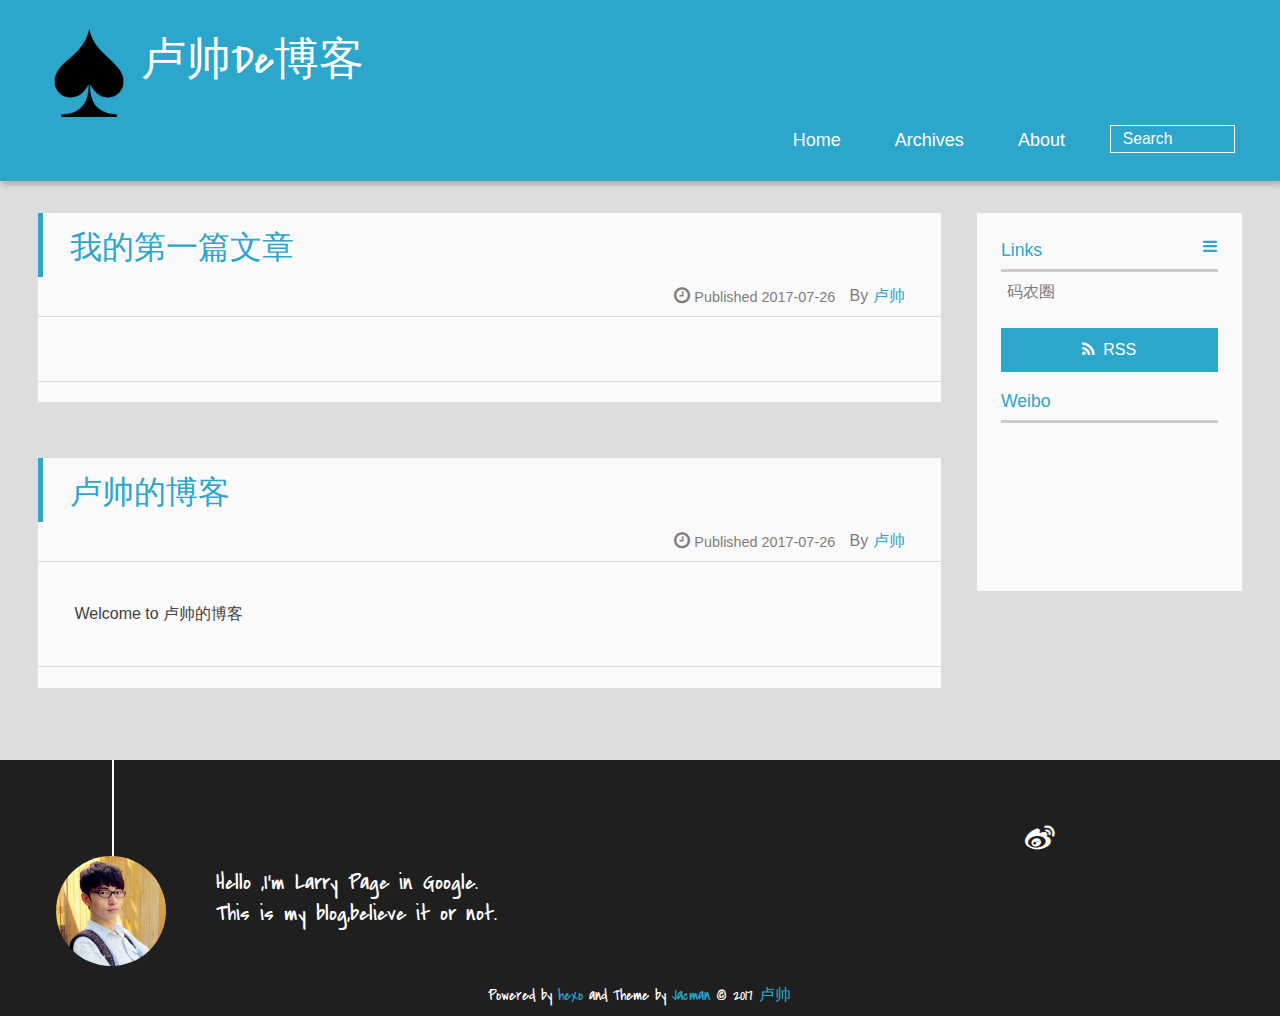
==== commit b97d49bf: "Site updated: 2017-07-26 15:59:02" ====
--- a/index.html
+++ b/index.html
@@ -196,12 +196,6 @@
             
           </li>
         
-          <li>
-            
-            	<a href="http://wuchong.me" target="_blank" title="Jark&#39;s Blog">Jark&#39;s Blog</a>
-            
-          </li>
-        
     </ul>
 </div>
 
